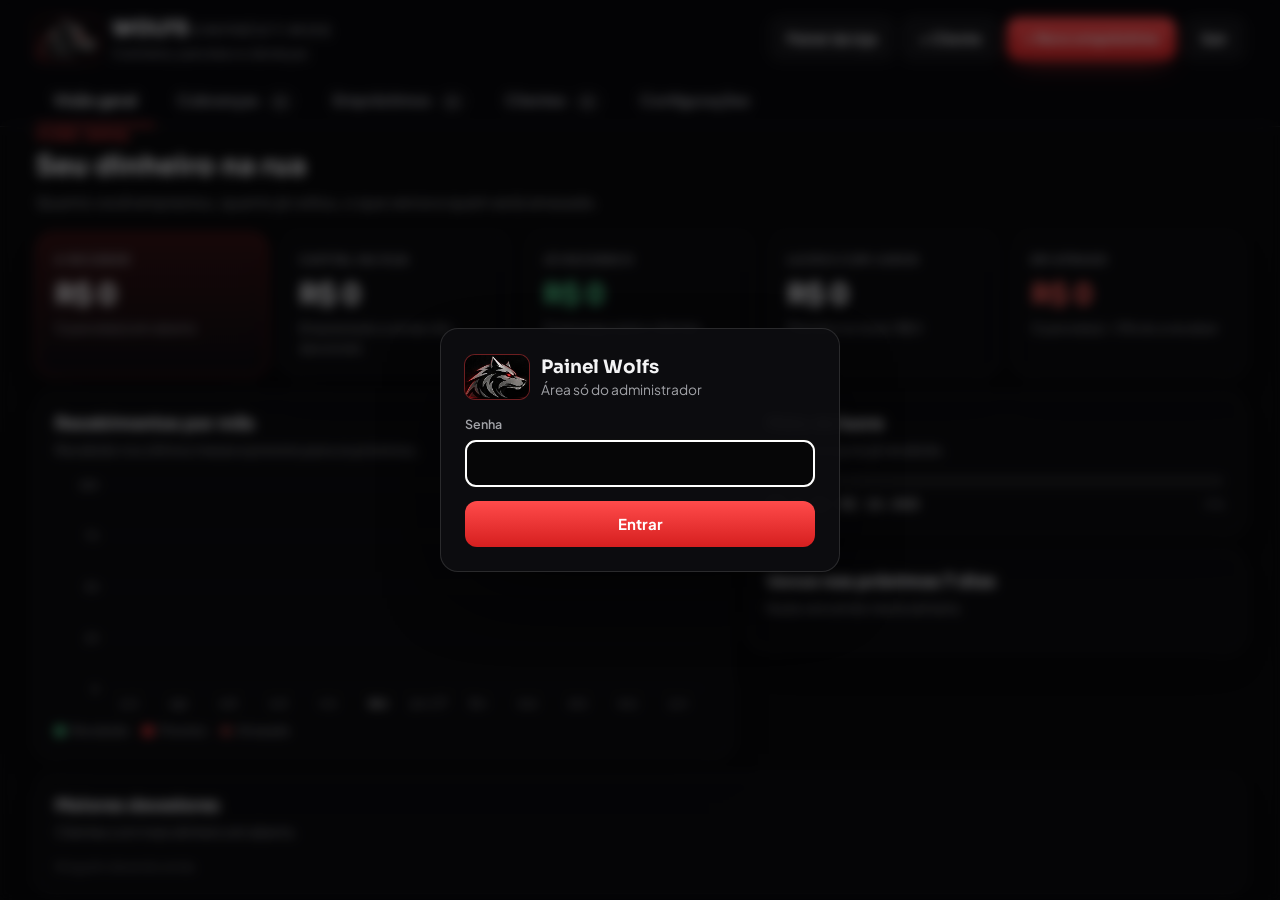
==== emprestimos/index.html @ 7bdc80f5 "Painel de empréstimos em /emprestimos Co-Authored-By: Claude Opus 5.5 <noreply@anthropic.com> Claude" ====
<!doctype html>
<html lang="pt-BR">
<head>
<meta charset="utf-8">
<meta name="viewport" content="width=device-width, initial-scale=1, viewport-fit=cover">
<meta name="robots" content="noindex, nofollow">
<meta name="theme-color" content="#07070a">
<title>Wolfs Empréstimos</title>
<link rel="icon" href="/fotos/logo.jpg">
<link rel="stylesheet" href="https://fonts.googleapis.com/css2?family=Sora:wght@400;600;700;800&family=Plus+Jakarta+Sans:wght@400;500;600;700&family=IBM+Plex+Mono:wght@400;500&display=swap">
<style>
  :root {
    --panel: rgba(10,10,12,.55); --panel2: rgba(255,255,255,.06); --line: rgba(255,255,255,.12);
    --fg: #f3f3f4; --muted: #a2a3a8; --faint: #6c6d73;
    --red: #ff3b3b; --red-soft: rgba(255,59,59,.13);
    --ok: #4fd18b; --warn: #f5b84a; --bad: #ff5f57; --info: #8fb6ff;
    --f-display: "Sora", "Segoe UI", system-ui, sans-serif;
    --f-body: "Plus Jakarta Sans", "Segoe UI", system-ui, sans-serif;
    --f-mono: "IBM Plex Mono", ui-monospace, monospace;
    color-scheme: dark;
  }
  * { box-sizing: border-box; }
  html, body { margin: 0; background: #050505; color: var(--fg); }
  body { font-family: var(--f-body); font-size: 15px; line-height: 1.5; min-height: 100vh; }
  [hidden] { display: none !important; }
  .fundo { position: fixed; inset: 0; z-index: -2; background: #050505 url("/fotos/fundo.jpg") center / cover no-repeat; }
  @media (max-aspect-ratio: 1/1) { .fundo { background-image: url("/fotos/fundo-vertical.jpg"); } }
  .fundo::after { content: ""; position: absolute; inset: 0; background: rgba(5,5,5,.45); }
  button, input, select, textarea { font: inherit; color: inherit; }
  button { cursor: pointer; }
  .num { font-family: var(--f-mono); font-variant-numeric: tabular-nums; }
  .wrap { max-width: 1240px; margin: 0 auto; padding: 0 max(16px, env(safe-area-inset-left)); }

  header { position: sticky; top: 0; z-index: 10; background: rgba(5,5,7,.78); backdrop-filter: blur(14px); -webkit-backdrop-filter: blur(14px); border-bottom: 1px solid var(--line); }
  .top { display: flex; align-items: center; justify-content: space-between; gap: 14px; padding: 14px 0; flex-wrap: wrap; }
  .brand { display: flex; gap: 12px; align-items: center; color: inherit; text-decoration: none; }
  .brand img { width: 64px; height: 44px; object-fit: cover; border-radius: 10px; box-shadow: 0 0 0 1px rgba(255,59,59,.45); }
  .brand b { font-family: var(--f-display); font-weight: 800; font-size: 1.25rem; letter-spacing: .02em; }
  .brand b span { font-weight: 500; font-size: .8rem; letter-spacing: .3em; color: var(--muted); margin-left: 6px; }
  .brand small { display: block; color: var(--muted); font-size: .8rem; }
  .acts { display: flex; gap: 8px; flex-wrap: wrap; }
  .btn { border: 1px solid var(--line); background: rgba(255,255,255,.05); border-radius: 12px; padding: 10px 16px; font-weight: 700; font-size: .88rem; color: var(--fg); text-decoration: none; white-space: nowrap; }
  .btn:hover { background: rgba(255,255,255,.1); }
  .btn.red { background: linear-gradient(180deg, #ff4b4b, #d61f1f); border-color: transparent; box-shadow: 0 10px 26px -12px rgba(255,59,59,.8); }
  .btn.ok { background: #1f9d55; border-color: #1f9d55; }
  .btn.sm { padding: 6px 11px; font-size: .78rem; border-radius: 9px; }
  .btn.ghost-bad { color: var(--bad); border-color: rgba(255,95,87,.4); }
  .tabs { display: flex; gap: 4px; overflow-x: auto; scrollbar-width: none; }
  .tab { border: 0; background: none; color: var(--muted); font-weight: 700; padding: 12px 18px; border-bottom: 2px solid transparent; white-space: nowrap; font-size: .95rem; }
  .tab[aria-selected="true"] { color: var(--fg); border-bottom-color: var(--red); }
  .tab .count { font-family: var(--f-mono); font-size: .7rem; background: rgba(255,255,255,.08); border: 1px solid var(--line); border-radius: 999px; padding: 1px 8px; margin-left: 6px; }
  .tab .count.bad { background: rgba(255,95,87,.18); color: var(--bad); border-color: rgba(255,95,87,.4); }

  main { padding: 26px 0 60px; }
  .view-head { display: flex; justify-content: space-between; align-items: end; gap: 14px; margin-bottom: 18px; flex-wrap: wrap; }
  .eyebrow { font-size: .72rem; letter-spacing: .16em; text-transform: uppercase; color: var(--red); font-weight: 800; }
  .view-head h2 { font-family: var(--f-display); font-size: 1.7rem; margin: 2px 0 4px; text-shadow: 0 2px 10px rgba(0,0,0,.7); }
  .view-head p { margin: 0; color: var(--muted); max-width: 70ch; }
  .kpis { display: grid; grid-template-columns: repeat(auto-fit, minmax(min(100%, 210px), 1fr)); gap: 12px; margin-bottom: 16px; }
  .kpi, .card { background: var(--panel); border: 1px solid var(--line); border-radius: 18px; backdrop-filter: blur(8px); -webkit-backdrop-filter: blur(8px); box-shadow: 0 18px 40px -22px rgba(0,0,0,.9); }
  .kpi { padding: 18px; }
  .kpi .l { font-size: .72rem; letter-spacing: .12em; text-transform: uppercase; color: var(--muted); font-weight: 700; }
  .kpi .v { font-family: var(--f-display); font-size: 1.75rem; font-weight: 700; margin-top: 6px; letter-spacing: -.02em; }
  .kpi .s { color: var(--muted); font-size: .82rem; margin-top: 2px; }
  .kpi.hot { border-color: rgba(255,59,59,.5); background: linear-gradient(180deg, rgba(255,59,59,.16), var(--panel)); }
  .kpi .v.bad { color: var(--bad); } .kpi .v.ok { color: var(--ok); }
  .card { padding: 18px; margin-bottom: 16px; min-width: 0; }
  .card h3 { margin: 0 0 4px; font-family: var(--f-display); font-size: 1.05rem; }
  .card .sub { color: var(--muted); font-size: .84rem; margin: 0 0 14px; }
  .grid2 { display: grid; grid-template-columns: 1.4fr 1fr; gap: 16px; }
  @media (max-width: 900px) { .grid2 { grid-template-columns: 1fr; } }

  .filters { display: flex; gap: 10px; flex-wrap: wrap; margin-bottom: 12px; }
  input[type=text], input[type=tel], input[type=number], input[type=date], input[type=search], input[type=password], select, textarea {
    background: rgba(0,0,0,.45); border: 1px solid var(--line); border-radius: 11px; padding: 10px 12px; min-width: 0; width: 100%;
  }
  .filters input[type=search] { flex: 1 1 260px; width: auto; }
  .filters select { width: auto; flex: 0 1 220px; }
  select option { background: #141416; }
  .tbox { overflow-x: auto; }
  table { width: 100%; border-collapse: collapse; font-size: .88rem; }
  th { text-align: left; font-size: .68rem; text-transform: uppercase; letter-spacing: .1em; color: var(--muted); padding: 10px; border-bottom: 1px solid var(--line); white-space: nowrap; }
  td { padding: 11px 10px; border-bottom: 1px solid rgba(255,255,255,.07); vertical-align: middle; }
  tr:last-child td { border-bottom: 0; }
  td.r, th.r { text-align: right; } td.r { font-family: var(--f-mono); white-space: nowrap; }
  tr.click { cursor: pointer; } tr.click:hover td { background: rgba(255,255,255,.04); }
  .pill { display: inline-flex; align-items: center; gap: 6px; font-size: .72rem; font-weight: 700; padding: 3px 9px; border-radius: 999px; white-space: nowrap; background: rgba(255,255,255,.06); border: 1px solid var(--line); }
  .pill::before { content: ""; width: 6px; height: 6px; border-radius: 50%; background: currentColor; }
  .p-ok { color: var(--ok); } .p-bad { color: var(--bad); } .p-warn { color: var(--warn); } .p-info { color: var(--info); } .p-mut { color: var(--muted); }
  .vazio { text-align: center; padding: 34px 10px; color: var(--muted); }
  .vazio b { display: block; color: var(--fg); font-size: 1.05rem; margin-bottom: 4px; }
  .lista { display: grid; gap: 10px; }
  .cob { display: grid; grid-template-columns: auto minmax(0, 1fr) auto; gap: 14px; align-items: center; padding: 14px; border-radius: 14px; background: rgba(255,255,255,.04); border: 1px solid var(--line); }
  .cob.atraso { border-color: rgba(255,95,87,.45); background: rgba(255,95,87,.07); }
  .cob.hoje { border-color: rgba(245,184,74,.45); background: rgba(245,184,74,.07); }
  .cob .dia { width: 58px; text-align: center; border-radius: 12px; background: rgba(0,0,0,.35); padding: 6px 0; }
  .cob .dia b { display: block; font-family: var(--f-display); font-size: 1.3rem; line-height: 1.1; }
  .cob .dia small { font-size: .68rem; color: var(--muted); text-transform: uppercase; letter-spacing: .08em; }
  .cob .info b { display: block; } .cob .info span { color: var(--muted); font-size: .84rem; }
  .cob .val { text-align: right; display: grid; gap: 6px; justify-items: end; }
  .cob .val strong { font-family: var(--f-mono); font-size: 1.05rem; }
  .cob .val .bts { display: flex; gap: 6px; flex-wrap: wrap; justify-content: end; }
  @media (max-width: 640px) { .cob { grid-template-columns: auto minmax(0, 1fr); } .cob .val { grid-column: 1 / -1; justify-items: stretch; text-align: left; } .cob .val .bts { justify-content: start; } }
  .chart svg { width: 100%; height: 240px; display: block; }
  .chart text { fill: var(--muted); font-size: 11px; font-family: var(--f-mono); }
  .legend { display: flex; gap: 14px; font-size: .78rem; color: var(--muted); margin-top: 6px; flex-wrap: wrap; }
  .legend i { display: inline-block; width: 10px; height: 10px; border-radius: 3px; margin-right: 6px; vertical-align: -1px; }
  .meta-bar { height: 12px; border-radius: 999px; background: rgba(255,255,255,.08); overflow: hidden; margin: 10px 0 6px; }
  .meta-bar i { display: block; height: 100%; background: linear-gradient(90deg, #d61f1f, #ff4b4b); border-radius: 999px; }
  .rank { display: grid; gap: 8px; }
  .rank div { display: flex; justify-content: space-between; gap: 10px; font-size: .88rem; padding: 8px 10px; border-radius: 10px; background: rgba(255,255,255,.04); }

  .modal-bg { position: fixed; inset: 0; z-index: 40; background: rgba(0,0,0,.6); display: grid; place-items: center; padding: 16px; overflow-y: auto; }
  .modal { width: min(760px, 100%); background: rgba(16,16,18,.96); border: 1px solid var(--line); border-radius: 20px; padding: 22px; display: grid; gap: 14px; backdrop-filter: blur(14px); -webkit-backdrop-filter: blur(14px); max-height: calc(100vh - 32px); overflow-y: auto; }
  .modal h3 { margin: 0; font-family: var(--f-display); font-size: 1.2rem; }
  .modal .x { justify-self: end; margin-top: -6px; }
  .mhead { display: flex; justify-content: space-between; align-items: start; gap: 10px; }
  .fields { display: grid; grid-template-columns: repeat(auto-fit, minmax(min(100%, 180px), 1fr)); gap: 10px; }
  .fields .full { grid-column: 1 / -1; }
  label.f { display: grid; gap: 5px; font-size: .76rem; color: var(--muted); font-weight: 600; }
  .sect { font-size: .68rem; text-transform: uppercase; letter-spacing: .14em; color: var(--red); font-weight: 800; margin-top: 4px; }
  .resumo { display: grid; grid-template-columns: repeat(auto-fit, minmax(140px, 1fr)); gap: 8px; }
  .resumo div { background: rgba(255,255,255,.05); border: 1px solid var(--line); border-radius: 12px; padding: 10px 12px; }
  .resumo small { display: block; color: var(--muted); font-size: .7rem; text-transform: uppercase; letter-spacing: .08em; }
  .resumo b { font-family: var(--f-mono); font-size: 1rem; }
  .row-end { display: flex; justify-content: space-between; gap: 10px; flex-wrap: wrap; align-items: center; }
  .err { color: var(--bad); font-size: .85rem; margin: 0; }
  .fine { color: var(--faint); font-size: .76rem; margin: 0; }
  .toast { position: fixed; left: 50%; transform: translateX(-50%); bottom: max(20px, env(safe-area-inset-bottom)); z-index: 60; background: #f3f3f4; color: #0b0b0d; padding: 11px 18px; border-radius: 12px; font-weight: 700; font-size: .88rem; }
  .banner { background: rgba(245,184,74,.12); border: 1px solid rgba(245,184,74,.4); color: var(--warn); padding: 10px 14px; border-radius: 12px; margin-bottom: 14px; font-size: .88rem; }
</style>
</head>
<body>
<div class="fundo" aria-hidden="true"></div>
<header>
  <div class="wrap">
    <div class="top">
      <a class="brand" href="#geral"><img src="/fotos/logo.jpg" alt=""><div><b>WOLFS<span>EMPRÉSTIMOS</span></b><small>Contratos, parcelas e cobranças</small></div></a>
      <div class="acts">
        <a class="btn" href="/admin">Painel da loja</a>
        <button class="btn" type="button" id="b-cliente">+ Cliente</button>
        <button class="btn red" type="button" id="b-contrato">+ Novo empréstimo</button>
        <button class="btn" type="button" onclick="wolfsSair()">Sair</button>
      </div>
    </div>
    <nav class="tabs" role="tablist">
      <button class="tab" role="tab" data-tab="geral">Visão geral</button>
      <button class="tab" role="tab" data-tab="cobrancas">Cobranças <span class="count" id="n-cob">0</span></button>
      <button class="tab" role="tab" data-tab="contratos">Empréstimos <span class="count" id="n-con">0</span></button>
      <button class="tab" role="tab" data-tab="clientes">Clientes <span class="count" id="n-cli">0</span></button>
      <button class="tab" role="tab" data-tab="config">Configurações</button>
    </nav>
  </div>
</header>

<main class="wrap">
  <div class="banner" id="banner" hidden></div>

  <!-- VISÃO GERAL -->
  <section class="view" id="v-geral">
    <div class="view-head"><div><div class="eyebrow">Visão geral</div><h2>Seu dinheiro na rua</h2><p>Quanto você emprestou, quanto já voltou, o que vence e quem está atrasado.</p></div></div>
    <div class="kpis">
      <div class="kpi hot"><div class="l">A receber</div><div class="v num" id="k-receber">R$ 0</div><div class="s" id="k-receber-s">0 parcelas em aberto</div></div>
      <div class="kpi"><div class="l">Capital na rua</div><div class="v num" id="k-rua">R$ 0</div><div class="s">Emprestado e ainda não devolvido</div></div>
      <div class="kpi"><div class="l">Já recebido</div><div class="v num ok" id="k-recebido">R$ 0</div><div class="s" id="k-recebido-s">Total pago pelos clientes</div></div>
      <div class="kpi"><div class="l">Lucro com juros</div><div class="v num" id="k-lucro">R$ 0</div><div class="s" id="k-lucro-s">Previsto: R$ 0</div></div>
      <div class="kpi"><div class="l">Em atraso</div><div class="v num bad" id="k-atraso">R$ 0</div><div class="s" id="k-atraso-s">0 parcela(s) · 0% do a receber</div></div>
    </div>
    <div class="grid2">
      <div class="card chart"><h3>Recebimentos por mês</h3><p class="sub">Recebido nos últimos meses e previsto para os próximos.</p><div id="g-meses"></div>
        <div class="legend"><span><i style="background:#4fd18b"></i>Recebido</span><span><i style="background:#ff3b3b"></i>Previsto</span><span><i style="background:#ff5f57;opacity:.5"></i>Atrasado</span></div></div>
      <div>
        <div class="card"><h3>Meta de lucro</h3><p class="sub" id="meta-sub">Defina em Configurações.</p><div class="meta-bar"><i id="meta-bar" style="width:0"></i></div><div class="row-end"><span class="num" id="meta-v">R$ 0</span><span class="fine" id="meta-p">0%</span></div></div>
        <div class="card"><h3>Vence nos próximos 7 dias</h3><p class="sub" id="prox-sub">Nada vencendo.</p><div class="rank" id="prox"></div></div>
      </div>
    </div>
    <div class="card"><h3>Maiores devedores</h3><p class="sub">Clientes com mais dinheiro em aberto.</p><div class="rank" id="top-dev"></div></div>
  </section>

  <!-- COBRANÇAS -->
  <section class="view" id="v-cobrancas" hidden>
    <div class="view-head"><div><div class="eyebrow">Cobranças</div><h2>Agenda de pagamentos</h2><p>Atrasadas primeiro, depois as que vencem hoje e as próximas. Toque em "Cobrar" para mandar a mensagem pronta no WhatsApp.</p></div></div>
    <div class="filters">
      <input type="search" id="c-busca" placeholder="Buscar cliente">
      <select id="c-filtro"><option value="abertas">Todas em aberto</option><option value="atraso">Só atrasadas</option><option value="hoje">Vencem hoje</option><option value="7">Próximos 7 dias</option><option value="30">Próximos 30 dias</option><option value="pagas">Pagas</option></select>
    </div>
    <div class="lista" id="l-cob"></div>
  </section>

  <!-- CONTRATOS -->
  <section class="view" id="v-contratos" hidden>
    <div class="view-head"><div><div class="eyebrow">Empréstimos</div><h2>Todos os contratos</h2><p>Clique num empréstimo para ver as parcelas, registrar pagamento, mudar datas ou valores.</p></div><button class="btn red" type="button" data-novo="contrato">+ Novo empréstimo</button></div>
    <div class="filters">
      <input type="search" id="e-busca" placeholder="Buscar cliente ou observação">
      <select id="e-filtro"><option value="ativo">Ativos</option><option value="atraso">Com atraso</option><option value="quitado">Quitados</option><option value="cancelado">Cancelados</option><option value="">Todos</option></select>
    </div>
    <div class="card tbox"><table><thead><tr><th>Cliente</th><th>Data</th><th class="r">Emprestado</th><th class="r">Parcelas</th><th class="r">Total a pagar</th><th class="r">Pago</th><th class="r">Falta</th><th>Próx. venc.</th><th>Status</th></tr></thead><tbody id="t-con"></tbody></table><div class="vazio" id="con-vazio" hidden><b>Nenhum empréstimo aqui</b>Clique em "+ Novo empréstimo" para registrar o primeiro.</div></div>
  </section>

  <!-- CLIENTES -->
  <section class="view" id="v-clientes" hidden>
    <div class="view-head"><div><div class="eyebrow">Clientes</div><h2>Quem pegou dinheiro</h2><p>Dados, contato de emergência e histórico de cada cliente.</p></div><button class="btn red" type="button" data-novo="cliente">+ Cliente</button></div>
    <div class="filters"><input type="search" id="cl-busca" placeholder="Buscar nome, CPF ou telefone"></div>
    <div class="card tbox"><table><thead><tr><th>Nome</th><th>Telefone</th><th>CPF</th><th class="r">Empréstimos</th><th class="r">Em aberto</th><th class="r">Atrasado</th><th>Situação</th></tr></thead><tbody id="t-cli"></tbody></table><div class="vazio" id="cli-vazio" hidden><b>Nenhum cliente ainda</b>Cadastre o primeiro em "+ Cliente".</div></div>
  </section>

  <!-- CONFIG -->
  <section class="view" id="v-config" hidden>
    <div class="view-head"><div><div class="eyebrow">Configurações</div><h2>Regras e mensagens</h2><p>Valores padrão para novos empréstimos e a mensagem de cobrança.</p></div></div>
    <div class="card">
      <div class="fields">
        <label class="f">Juros padrão (% ao mês, máx. 1)<input type="number" id="cf-juros" min="0" max="1" step="0.05"></label>
        <label class="f">Multa por atraso (%, máx. 2)<input type="number" id="cf-multa" min="0" max="2" step="0.5"></label>
        <label class="f">Juros de atraso (% ao mês, máx. 1)<input type="number" id="cf-mora" min="0" max="1" step="0.1"></label>
        <label class="f">Meta de lucro com juros (R$)<input type="number" id="cf-meta" min="0" step="100"></label>
        <label class="f">Prazo da meta<input type="date" id="cf-meta-fim"></label>
        <label class="f">Avisar quantos dias antes<input type="number" id="cf-antes" min="0" max="15" step="1"></label>
        <label class="f full">Mensagem de cobrança (use {nome}, {valor}, {vencimento}, {parcela})<textarea id="cf-msg" rows="3"></textarea></label>
        <label class="f full">Mensagem de lembrete antes do vencimento<textarea id="cf-msg-antes" rows="3"></textarea></label>
      </div>
      <p class="fine" style="margin-top:10px">Os limites seguem a lei para empréstimos entre pessoas: juros até 1% ao mês (Lei da Usura), multa até 2% e juros de atraso até 1% ao mês. Se você abrir uma Empresa Simples de Crédito (ESC), esses limites podem ser liberados.</p>
      <div class="row-end" style="margin-top:12px"><span></span><button class="btn red" type="button" id="cf-salvar">Salvar configurações</button></div>
    </div>
  </section>
</main>

<!-- Modal cliente -->
<div class="modal-bg" id="m-cli" hidden><form class="modal" id="f-cli" novalidate>
  <div class="mhead"><h3 id="m-cli-t">Novo cliente</h3><button class="btn sm" type="button" data-fechar>Fechar</button></div>
  <div class="fields">
    <label class="f full">Nome completo<input type="text" id="cl-nome" autocomplete="off"></label>
    <label class="f">Telefone (WhatsApp)<input type="tel" id="cl-tel" placeholder="67 99999-9999"></label>
    <label class="f">CPF<input type="text" id="cl-cpf" inputmode="numeric" placeholder="000.000.000-00"></label>
    <label class="f full">Endereço<input type="text" id="cl-end" placeholder="Rua, número, bairro, cidade"></label>
    <div class="sect full">Contato de emergência</div>
    <label class="f">Nome<input type="text" id="cl-en"></label>
    <label class="f">Parentesco<input type="text" id="cl-ep" placeholder="Mãe, irmão…"></label>
    <label class="f">Telefone<input type="tel" id="cl-et"></label>
    <label class="f full">Observações<textarea id="cl-obs" rows="2" placeholder="Indicação, onde trabalha, garantia…"></textarea></label>
  </div>
  <div id="cl-hist"></div>
  <p class="err" id="cl-err" hidden></p>
  <div class="row-end"><span id="cl-del-box"></span><button class="btn red" type="submit">Salvar cliente</button></div>
</form></div>

<!-- Modal contrato -->
<div class="modal-bg" id="m-con" hidden><form class="modal" id="f-con" novalidate>
  <div class="mhead"><h3 id="m-con-t">Novo empréstimo</h3><button class="btn sm" type="button" data-fechar>Fechar</button></div>
  <div class="fields">
    <label class="f full">Cliente<select id="co-cli"></select></label>
    <label class="f">Valor emprestado (R$)<input type="number" id="co-valor" min="1" step="0.01"></label>
    <label class="f">Data do empréstimo<input type="date" id="co-data"></label>
    <label class="f">Juros (% ao mês, máx. 1)<input type="number" id="co-juros" min="0" max="1" step="0.05"></label>
    <label class="f">Número de parcelas<input type="number" id="co-n" min="1" max="60" step="1"></label>
    <label class="f">Frequência<select id="co-per"><option value="mensal">Mensal</option><option value="quinzenal">Quinzenal</option><option value="semanal">Semanal</option></select></label>
    <label class="f">1º vencimento<input type="date" id="co-venc"></label>
    <label class="f full">Garantia / observações<input type="text" id="co-obs" placeholder="Ex.: nota promissória assinada, aparelho como garantia…"></label>
  </div>
  <div class="resumo" id="co-resumo"></div>
  <div id="co-parc"></div>
  <p class="fine">As parcelas são calculadas com juros de até 1% ao mês. Depois de salvar, você pode mudar a data de cada parcela e registrar pagamentos parciais ou adiantados.</p>
  <p class="err" id="co-err" hidden></p>
  <div class="row-end"><span id="co-del-box"></span><div class="acts"><button class="btn" type="button" id="co-regerar" hidden>Recalcular parcelas</button><button class="btn red" type="submit">Salvar empréstimo</button></div></div>
</form></div>

<!-- Modal pagamento -->
<div class="modal-bg" id="m-pag" hidden><form class="modal" id="f-pag" novalidate style="width:min(460px,100%)">
  <div class="mhead"><h3>Registrar pagamento</h3><button class="btn sm" type="button" data-fechar>Fechar</button></div>
  <p id="pg-info" style="margin:0;color:var(--muted)"></p>
  <div class="resumo" id="pg-resumo"></div>
  <div class="fields">
    <label class="f">Valor recebido (R$)<input type="number" id="pg-valor" min="0.01" step="0.01"></label>
    <label class="f">Data do pagamento<input type="date" id="pg-data"></label>
  </div>
  <p class="err" id="pg-err" hidden></p>
  <div class="row-end"><button class="btn ghost-bad" type="button" id="pg-desfazer" hidden>Desfazer pagamentos desta parcela</button><button class="btn ok" type="submit">Confirmar recebimento</button></div>
</form></div>

<script src="/wolfs-conexao.js"></script>
<script>
(() => {
  const $ = (id) => document.getElementById(id);
  const el = (t, c, txt) => { const e = document.createElement(t); if (c) e.className = c; if (txt != null) e.textContent = txt; return e; };
  const brl = (v) => (Number(v) || 0).toLocaleString('pt-BR', { style: 'currency', currency: 'BRL' });
  const brl0 = (v) => (Number(v) || 0).toLocaleString('pt-BR', { style: 'currency', currency: 'BRL', maximumFractionDigits: 0 });
  const r2 = (v) => Math.round((Number(v) || 0) * 100) / 100;
  const dig = (s) => String(s || '').replace(/\D/g, '');
  const hoje = () => { const d = new Date(); d.setMinutes(d.getMinutes() - d.getTimezoneOffset()); return d.toISOString().slice(0, 10); };
  const dBR = (iso) => iso ? iso.split('-').reverse().join('/') : '—';
  const dias = (a, b) => Math.round((new Date(b + 'T12:00:00') - new Date(a + 'T12:00:00')) / 864e5);
  const addDias = (iso, n) => { const d = new Date(iso + 'T12:00:00'); d.setDate(d.getDate() + n); return d.toISOString().slice(0, 10); };
  const addMeses = (iso, k) => { const [y, m, d] = iso.split('-').map(Number); const a = new Date(Date.UTC(y, m - 1 + k, 1)); const ult = new Date(Date.UTC(a.getUTCFullYear(), a.getUTCMonth() + 1, 0)).getUTCDate(); a.setUTCDate(Math.min(d, ult)); return a.toISOString().slice(0, 10); };
  const MES = ['jan', 'fev', 'mar', 'abr', 'mai', 'jun', 'jul', 'ago', 'set', 'out', 'nov', 'dez'];
  const toast = (m) => { const t = el('div', 'toast', m); document.body.append(t); setTimeout(() => t.remove(), 2600); };
  const banner = (m) => { $('banner').textContent = m; $('banner').hidden = !m; };

  const LIM = { juros: 1, multa: 2, mora: 1 };
  let cfg = { juros: 1, multa: 2, mora: 1, meta: 10000, meta_fim: '', antes: 2,
    msg: 'Olá, {nome}! Passando para lembrar da parcela {parcela} do seu empréstimo, no valor de {valor}, com vencimento em {vencimento}. Qualquer dúvida estou à disposição.',
    msg_antes: 'Olá, {nome}! Tudo bem? Só lembrando que a parcela {parcela}, de {valor}, vence em {vencimento}.' };
  let clientes = [], contratos = [], cols = null, aba = 'geral';

  /* ---------- Contas ---------- */
  const PER = { mensal: { passo: (iso, k) => addMeses(iso, k), fator: 1 }, quinzenal: { passo: (iso, k) => addDias(iso, 15 * k), fator: 0.5 }, semanal: { passo: (iso, k) => addDias(iso, 7 * k), fator: 7 / 30 } };
  function gerarParcelas(valor, jurosMes, n, primeiro, per) {
    const jm = Math.min(Math.max(Number(jurosMes) || 0, 0), LIM.juros) / 100;
    const P = PER[per] || PER.mensal;
    const i = jm > 0 ? Math.pow(1 + jm, P.fator) - 1 : 0;
    const pmt = i > 0 ? valor * i / (1 - Math.pow(1 + i, -n)) : valor / n;
    const base = Math.floor(pmt * 100) / 100; const total = r2(pmt * n);
    return Array.from({ length: n }, (_, k) => ({ n: k + 1, venc: P.passo(primeiro, k), valor: k === n - 1 ? r2(total - base * (n - 1)) : base, pago: 0, pagamentos: [] }));
  }
  const pagoParc = (p) => r2(p.pago || 0);
  const faltaParc = (p) => Math.max(0, r2((Number(p.valor) || 0) - pagoParc(p)));
  function encargos(p) { // multa e juros de atraso em parcela vencida e não paga
    const falta = faltaParc(p); const h = hoje();
    if (falta <= 0 || p.venc >= h) return { multa: 0, mora: 0, dias: 0 };
    const d = dias(p.venc, h);
    return { multa: r2(falta * Math.min(cfg.multa, LIM.multa) / 100), mora: r2(falta * Math.min(cfg.mora, LIM.mora) / 100 / 30 * d), dias: d };
  }
  const totalContrato = (c) => r2((c.parcelas || []).reduce((a, p) => a + (Number(p.valor) || 0), 0));
  const pagoContrato = (c) => r2((c.parcelas || []).reduce((a, p) => a + pagoParc(p), 0));
  const recebidoContrato = (c) => r2((c.parcelas || []).reduce((a, p) => a + (p.pagamentos || []).reduce((s, x) => s + (Number(x.valor) || 0), 0), 0));
  const faltaContrato = (c) => r2((c.parcelas || []).reduce((a, p) => a + faltaParc(p), 0));
  const atrasoContrato = (c) => (c.parcelas || []).filter((p) => faltaParc(p) > 0 && p.venc < hoje());
  const proxVenc = (c) => (c.parcelas || []).find((p) => faltaParc(p) > 0);
  const statusContrato = (c) => c.status === 'cancelado' ? 'cancelado' : faltaContrato(c) <= 0 ? 'quitado' : atrasoContrato(c).length ? 'atraso' : 'ativo';
  const ativos = () => contratos.filter((c) => c.status !== 'cancelado');
  const cliPor = (id) => clientes.find((c) => c.id === id);
  const nomeCli = (id) => cliPor(id)?.nome || 'Cliente removido';

  /* ---------- Abas ---------- */
  const ABAS = ['geral', 'cobrancas', 'contratos', 'clientes', 'config'];
  function irPara(t) {
    aba = t;
    document.querySelectorAll('.tab').forEach((b) => b.setAttribute('aria-selected', String(b.dataset.tab === t)));
    document.querySelectorAll('.view').forEach((v) => { v.hidden = v.id !== 'v-' + t; });
    if (location.hash.slice(1) !== t) history.replaceState(null, '', '#' + t);
    render();
  }
  document.querySelectorAll('.tab').forEach((b) => b.addEventListener('click', () => irPara(b.dataset.tab)));

  /* ---------- Render ---------- */
  function render() {
    const h = hoje();
    const abertas = [];
    ativos().forEach((c) => (c.parcelas || []).forEach((p, idx) => { if (faltaParc(p) > 0) abertas.push({ c, p, idx }); }));
    const atrasadas = abertas.filter((x) => x.p.venc < h);
    $('n-cob').textContent = atrasadas.length || abertas.filter((x) => x.p.venc === h).length;
    $('n-cob').classList.toggle('bad', atrasadas.length > 0);
    $('n-con').textContent = ativos().filter((c) => statusContrato(c) !== 'quitado').length;
    $('n-cli').textContent = clientes.length;
    if (aba === 'geral') renderGeral(abertas, atrasadas);
    if (aba === 'cobrancas') renderCob();
    if (aba === 'contratos') renderCon();
    if (aba === 'clientes') renderCli();
    if (aba === 'config') renderCfg();
  }

  function renderGeral(abertas, atrasadas) {
    const at = ativos();
    const receber = r2(abertas.reduce((a, x) => a + faltaParc(x.p), 0));
    const recebido = r2(at.reduce((a, c) => a + recebidoContrato(c), 0));
    const rua = r2(at.reduce((a, c) => a + Math.max(0, (Number(c.valor) || 0) - pagoContrato(c)), 0));
    const lucroReal = r2(at.reduce((a, c) => a + Math.max(0, recebidoContrato(c) - (Number(c.valor) || 0)), 0));
    const lucroPrev = r2(at.reduce((a, c) => a + Math.max(0, totalContrato(c) - (Number(c.valor) || 0)), 0));
    const atraso = r2(atrasadas.reduce((a, x) => a + faltaParc(x.p), 0));
    $('k-receber').textContent = brl0(receber); $('k-receber-s').textContent = `${abertas.length} parcela(s) em aberto`;
    $('k-rua').textContent = brl0(rua);
    $('k-recebido').textContent = brl0(recebido);
    $('k-lucro').textContent = brl0(lucroReal); $('k-lucro-s').textContent = `Previsto no total: ${brl0(lucroPrev)}`;
    $('k-atraso').textContent = brl0(atraso); $('k-atraso-s').textContent = `${atrasadas.length} parcela(s) · ${receber ? Math.round(atraso / receber * 100) : 0}% do a receber`;
    // meta
    const meta = Number(cfg.meta) || 0; const pct = meta ? Math.min(100, lucroReal / meta * 100) : 0;
    $('meta-bar').style.width = pct + '%'; $('meta-v').textContent = `${brl0(lucroReal)} de ${brl0(meta)}`; $('meta-p').textContent = Math.round(pct) + '%';
    $('meta-sub').textContent = meta ? `Lucro com juros já recebido${cfg.meta_fim ? ', até ' + dBR(cfg.meta_fim) : ''}.` : 'Defina em Configurações.';
    // próximos 7 dias
    const h = hoje(), lim = addDias(h, 7);
    const prox = abertas.filter((x) => x.p.venc >= h && x.p.venc <= lim).sort((a, b) => a.p.venc.localeCompare(b.p.venc));
    $('prox-sub').textContent = prox.length ? `${prox.length} parcela(s), ${brl(prox.reduce((a, x) => a + faltaParc(x.p), 0))}` : 'Nada vencendo nesta semana.';
    $('prox').replaceChildren(...prox.slice(0, 8).map((x) => { const d = el('div'); d.append(el('span', null, `${dBR(x.p.venc).slice(0, 5)} · ${nomeCli(x.c.cliente_id)}`), el('b', 'num', brl(faltaParc(x.p)))); return d; }));
    // devedores
    const porCli = {}; abertas.forEach((x) => { porCli[x.c.cliente_id] = (porCli[x.c.cliente_id] || 0) + faltaParc(x.p); });
    const top = Object.entries(porCli).sort((a, b) => b[1] - a[1]).slice(0, 6);
    $('top-dev').replaceChildren(...(top.length ? top.map(([id, v]) => { const d = el('div'); d.append(el('span', null, nomeCli(id)), el('b', 'num', brl(v))); return d; }) : [el('p', 'fine', 'Ninguém devendo ainda.')]));
    grafico();
  }

  function grafico() {
    const h = hoje(); const [y, m] = h.split('-').map(Number);
    const meses = []; for (let k = -5; k <= 6; k++) { const d = new Date(Date.UTC(y, m - 1 + k, 1)); meses.push(d.toISOString().slice(0, 7)); }
    const rec = {}, prev = {}, atr = {};
    ativos().forEach((c) => (c.parcelas || []).forEach((p) => {
      (p.pagamentos || []).forEach((pg) => { const k = (pg.data || '').slice(0, 7); rec[k] = (rec[k] || 0) + (Number(pg.valor) || 0); });
      const f = faltaParc(p); if (f > 0) { const k = p.venc.slice(0, 7); if (p.venc < h) atr[k] = (atr[k] || 0) + f; else prev[k] = (prev[k] || 0) + f; }
    }));
    const W = 720, H = 240, pl = 54, pb = 26, pt = 10; const bw = (W - pl - 10) / meses.length;
    const maxV = Math.max(100, ...meses.map((k) => Math.max((rec[k] || 0) + (atr[k] || 0), prev[k] || 0)));
    const sy = (v) => pt + (H - pt - pb) * (1 - v / maxV);
    let svg = `<svg viewBox="0 0 ${W} ${H}" preserveAspectRatio="none" role="img" aria-label="Recebimentos por mês">`;
    for (let t = 0; t <= 4; t++) { const v = maxV * t / 4; const yy = sy(v); svg += `<line x1="${pl}" x2="${W - 10}" y1="${yy}" y2="${yy}" stroke="rgba(255,255,255,.08)"/><text x="${pl - 6}" y="${yy + 4}" text-anchor="end">${v >= 1000 ? Math.round(v / 1000) + 'k' : Math.round(v)}</text>`; }
    meses.forEach((k, i) => {
      const x = pl + i * bw + bw * 0.18, w = bw * 0.64; let base = H - pb;
      const r = rec[k] || 0, a = atr[k] || 0, p = prev[k] || 0;
      if (r) { const yy = sy(r); svg += `<rect x="${x}" y="${yy}" width="${w}" height="${base - yy}" rx="4" fill="#4fd18b"><title>${k}: recebido ${brl(r)}</title></rect>`; base = yy; }
      if (a) { const yy = sy(r + a); svg += `<rect x="${x}" y="${yy}" width="${w}" height="${base - yy}" rx="4" fill="#ff5f57" opacity=".5"><title>${k}: atrasado ${brl(a)}</title></rect>`; }
      if (p) { const yy = sy(p); svg += `<rect x="${x + w * 0.15}" y="${yy}" width="${w * 0.7}" height="${H - pb - yy}" rx="4" fill="#ff3b3b" opacity=".85"><title>${k}: previsto ${brl(p)}</title></rect>`; }
      const [yy4, mm] = k.split('-'); svg += `<text x="${x + w / 2}" y="${H - 8}" text-anchor="middle" ${k === h.slice(0, 7) ? 'style="fill:#fff;font-weight:700"' : ''}>${MES[Number(mm) - 1]}${mm === '01' ? '/' + yy4.slice(2) : ''}</text>`;
    });
    $('g-meses').innerHTML = svg + '</svg>';
  }

  function msgWa(c, p, antes) {
    const cli = cliPor(c.cliente_id) || {}; const e = encargos(p);
    const v = faltaParc(p) + e.multa + e.mora;
    const t = (antes ? cfg.msg_antes : cfg.msg).replace(/\{nome\}/g, (cli.nome || '').split(' ')[0]).replace(/\{valor\}/g, brl(v)).replace(/\{vencimento\}/g, dBR(p.venc)).replace(/\{parcela\}/g, `${p.n}/${c.parcelas.length}`);
    let tel = dig(cli.telefone); if (tel.length <= 11) tel = '55' + tel;
    return `https://wa.me/${tel}?text=${encodeURIComponent(t)}`;
  }

  function renderCob() {
    const q = $('c-busca').value.trim().toLowerCase(), f = $('c-filtro').value, h = hoje();
    const itens = [];
    ativos().forEach((c) => (c.parcelas || []).forEach((p, idx) => {
      const falta = faltaParc(p); const nome = nomeCli(c.cliente_id);
      if (q && !nome.toLowerCase().includes(q)) return;
      if (f === 'pagas') { if (falta <= 0) itens.push({ c, p, idx }); return; }
      if (falta <= 0) return;
      if (f === 'atraso' && !(p.venc < h)) return;
      if (f === 'hoje' && p.venc !== h) return;
      if ((f === '7' || f === '30') && !(p.venc >= h && p.venc <= addDias(h, Number(f)))) return;
      itens.push({ c, p, idx });
    }));
    itens.sort((a, b) => f === 'pagas' ? b.p.venc.localeCompare(a.p.venc) : a.p.venc.localeCompare(b.p.venc));
    if (!itens.length) { $('l-cob').replaceChildren(el('div', 'card vazio', f === 'pagas' ? 'Nenhuma parcela paga ainda.' : 'Nenhuma cobrança neste filtro. 👏')); return; }
    $('l-cob').replaceChildren(...itens.slice(0, 300).map(({ c, p, idx }) => {
      const falta = faltaParc(p), e = encargos(p), atras = falta > 0 && p.venc < h, eHoje = p.venc === h;
      const box = el('div', 'cob' + (atras ? ' atraso' : eHoje ? ' hoje' : ''));
      const dia = el('div', 'dia'); const [, mm, dd] = p.venc.split('-'); dia.append(el('b', null, dd), el('small', null, MES[Number(mm) - 1]));
      const info = el('div', 'info'); info.append(el('b', null, nomeCli(c.cliente_id)));
      let st = falta <= 0 ? `Paga em ${dBR((p.pagamentos || []).slice(-1)[0]?.data)}` : atras ? `Atrasada há ${e.dias} dia(s) · multa ${brl(e.multa)} + juros ${brl(e.mora)}` : eHoje ? 'Vence hoje' : `Vence em ${dias(h, p.venc)} dia(s)`;
      info.append(el('span', null, `Parcela ${p.n}/${c.parcelas.length} · ${st}${pagoParc(p) > 0 && falta > 0 ? ` · já pagou ${brl(pagoParc(p))}` : ''}`));
      const val = el('div', 'val'); val.append(el('strong', null, brl(falta > 0 ? falta + e.multa + e.mora : p.valor)));
      const bts = el('div', 'bts');
      if (falta > 0) {
        const wa = el('a', 'btn sm', atras || eHoje ? 'Cobrar' : 'Lembrar'); wa.href = msgWa(c, p, !(atras || eHoje)); wa.target = '_blank'; wa.rel = 'noopener';
        const pg = el('button', 'btn sm ok', 'Recebi'); pg.type = 'button'; pg.onclick = () => abrirPag(c, idx);
        bts.append(wa, pg);
      } else { const pg = el('button', 'btn sm', 'Ver'); pg.type = 'button'; pg.onclick = () => abrirPag(c, idx); bts.append(pg); }
      const ver = el('button', 'btn sm', 'Contrato'); ver.type = 'button'; ver.onclick = () => abrirCon(c); bts.append(ver);
      val.append(bts); box.append(dia, info, val); return box;
    }));
  }

  const PILL = { ativo: ['Em dia', 'p-ok'], atraso: ['Atrasado', 'p-bad'], quitado: ['Quitado', 'p-info'], cancelado: ['Cancelado', 'p-mut'] };
  function renderCon() {
    const q = $('e-busca').value.trim().toLowerCase(), f = $('e-filtro').value;
    const lista = contratos.filter((c) => { const s = statusContrato(c); if (f === 'ativo' && !(s === 'ativo' || s === 'atraso')) return false; if (f && f !== 'ativo' && s !== f) return false; return !q || (nomeCli(c.cliente_id) + ' ' + (c.obs || '')).toLowerCase().includes(q); })
      .sort((a, b) => (b.data || '').localeCompare(a.data || ''));
    $('con-vazio').hidden = lista.length > 0;
    $('t-con').replaceChildren(...lista.map((c) => {
      const tr = el('tr', 'click'); tr.onclick = () => abrirCon(c);
      const s = statusContrato(c), pv = proxVenc(c);
      const st = el('td'); st.append(el('span', 'pill ' + PILL[s][1], PILL[s][0]));
      tr.append(el('td', null, nomeCli(c.cliente_id)), el('td', 'num', dBR(c.data)), el('td', 'r', brl(c.valor)), el('td', 'r', `${(c.parcelas || []).filter((p) => faltaParc(p) <= 0).length}/${(c.parcelas || []).length}`), el('td', 'r', brl(totalContrato(c))), el('td', 'r', brl(pagoContrato(c))), el('td', 'r', brl(faltaContrato(c))), el('td', 'num', pv ? dBR(pv.venc) : '—'), st);
      return tr;
    }));
  }

  function renderCli() {
    const q = $('cl-busca').value.trim().toLowerCase();
    const lista = clientes.filter((c) => !q || [c.nome, c.cpf, c.telefone].join(' ').toLowerCase().includes(q)).sort((a, b) => (a.nome || '').localeCompare(b.nome || ''));
    $('cli-vazio').hidden = lista.length > 0;
    $('t-cli').replaceChildren(...lista.map((cl) => {
      const cs = ativos().filter((c) => c.cliente_id === cl.id);
      const aberto = r2(cs.reduce((a, c) => a + faltaContrato(c), 0));
      const atr = r2(cs.reduce((a, c) => a + atrasoContrato(c).reduce((s, p) => s + faltaParc(p), 0), 0));
      const tr = el('tr', 'click'); tr.onclick = () => abrirCli(cl);
      const st = el('td'); st.append(atr > 0 ? el('span', 'pill p-bad', 'Em atraso') : aberto > 0 ? el('span', 'pill p-ok', 'Em dia') : el('span', 'pill p-mut', 'Sem dívida'));
      tr.append(el('td', null, cl.nome || '—'), el('td', 'num', cl.telefone || '—'), el('td', 'num', cl.cpf || '—'), el('td', 'r', String(cs.length)), el('td', 'r', brl(aberto)), el('td', 'r', brl(atr)), st);
      return tr;
    }));
  }

  function renderCfg() {
    $('cf-juros').value = cfg.juros; $('cf-multa').value = cfg.multa; $('cf-mora').value = cfg.mora; $('cf-meta').value = cfg.meta || ''; $('cf-meta-fim').value = cfg.meta_fim || ''; $('cf-antes').value = cfg.antes; $('cf-msg').value = cfg.msg; $('cf-msg-antes').value = cfg.msg_antes;
  }
  $('cf-salvar').addEventListener('click', async () => {
    const lim = (v, a, b) => Math.min(b, Math.max(a, Number(v) || 0));
    cfg = { ...cfg, juros: lim($('cf-juros').value, 0, LIM.juros), multa: lim($('cf-multa').value, 0, LIM.multa), mora: lim($('cf-mora').value, 0, LIM.mora), meta: lim($('cf-meta').value, 0, 1e9), meta_fim: $('cf-meta-fim').value, antes: Math.round(lim($('cf-antes').value, 0, 15)), msg: $('cf-msg').value.trim() || cfg.msg, msg_antes: $('cf-msg-antes').value.trim() || cfg.msg_antes };
    try { await cols.cfg.doc('geral').set(cfg); toast('Configurações salvas'); renderCfg(); } catch (e) { toast(e.message || 'Não foi possível salvar'); }
  });
  ['c-busca', 'c-filtro', 'e-busca', 'e-filtro', 'cl-busca'].forEach((id) => $(id).addEventListener(id.includes('busca') ? 'input' : 'change', render));

  /* ---------- Modais ---------- */
  const abrir = (id) => { $(id).hidden = false; document.body.style.overflow = 'hidden'; };
  const fechar = (id) => { $(id).hidden = true; document.body.style.overflow = ''; };
  document.querySelectorAll('.modal-bg').forEach((m) => { m.addEventListener('click', (e) => { if (e.target === m) fechar(m.id); }); m.querySelector('[data-fechar]').addEventListener('click', () => fechar(m.id)); });
  document.addEventListener('keydown', (e) => { if (e.key === 'Escape') document.querySelectorAll('.modal-bg:not([hidden])').forEach((m) => fechar(m.id)); });
  const confirmar = (btn, txt, fn) => { btn.onclick = async () => { if (btn.dataset.ok !== '1') { btn.dataset.ok = '1'; btn.textContent = 'Clique de novo para confirmar'; setTimeout(() => { btn.dataset.ok = ''; btn.textContent = txt; }, 4000); return; } await fn(); }; };

  // Cliente
  let cliEd = null;
  function abrirCli(cl) {
    cliEd = cl || null; $('m-cli-t').textContent = cl ? cl.nome : 'Novo cliente'; $('cl-err').hidden = true;
    $('cl-nome').value = cl?.nome || ''; $('cl-tel').value = cl?.telefone || ''; $('cl-cpf').value = cl?.cpf || ''; $('cl-end').value = cl?.endereco || '';
    $('cl-en').value = cl?.emerg_nome || ''; $('cl-ep').value = cl?.emerg_parentesco || ''; $('cl-et').value = cl?.emerg_tel || ''; $('cl-obs').value = cl?.obs || '';
    const hist = $('cl-hist'); hist.replaceChildren();
    if (cl) {
      const cs = contratos.filter((c) => c.cliente_id === cl.id);
      if (cs.length) { hist.append(el('div', 'sect', 'Empréstimos deste cliente')); const r = el('div', 'rank'); cs.forEach((c) => { const d = el('div'); d.style.cursor = 'pointer'; d.onclick = () => { fechar('m-cli'); abrirCon(c); }; d.append(el('span', null, `${dBR(c.data)} · ${brl(c.valor)} · ${PILL[statusContrato(c)][0]}`), el('b', 'num', `falta ${brl(faltaContrato(c))}`)); r.append(d); }); hist.append(r); }
      const nv = el('button', 'btn sm', '+ Novo empréstimo para este cliente'); nv.type = 'button'; nv.style.marginTop = '8px'; nv.onclick = () => { fechar('m-cli'); abrirCon(null, cl.id); }; hist.append(nv);
    }
    const db = $('cl-del-box'); db.replaceChildren();
    if (cl) { const b = el('button', 'btn ghost-bad', 'Excluir cliente'); b.type = 'button'; confirmar(b, 'Excluir cliente', async () => { if (contratos.some((c) => c.cliente_id === cl.id && c.status !== 'cancelado' && faltaContrato(c) > 0)) { $('cl-err').textContent = 'Esse cliente tem empréstimo em aberto. Quite ou cancele antes de excluir.'; $('cl-err').hidden = false; return; } await cols.cli.doc(cl.id).delete(); fechar('m-cli'); toast('Cliente excluído'); }); db.append(b); }
    abrir('m-cli'); setTimeout(() => $('cl-nome').focus(), 50);
  }
  $('f-cli').addEventListener('submit', async (e) => {
    e.preventDefault(); const nome = $('cl-nome').value.trim();
    if (nome.split(/\s+/).length < 2) { $('cl-err').textContent = 'Coloque o nome completo.'; $('cl-err').hidden = false; return; }
    if (dig($('cl-tel').value).length < 10) { $('cl-err').textContent = 'Coloque o telefone com DDD.'; $('cl-err').hidden = false; return; }
    const d = { nome, telefone: $('cl-tel').value.trim(), cpf: $('cl-cpf').value.trim(), endereco: $('cl-end').value.trim(), emerg_nome: $('cl-en').value.trim(), emerg_parentesco: $('cl-ep').value.trim(), emerg_tel: $('cl-et').value.trim(), obs: $('cl-obs').value.trim(), atualizado: new Date().toISOString() };
    try { if (cliEd) await cols.cli.doc(cliEd.id).set({ ...cliEd, ...d, id: undefined }); else { const r = await cols.cli.add({ ...d, criado: d.atualizado }); cliNovo = r.id; } fechar('m-cli'); toast('Cliente salvo'); if (voltarCon) { voltarCon = false; abrirCon(null, cliNovo); } }
    catch (x) { $('cl-err').textContent = x.message || 'Não foi possível salvar.'; $('cl-err').hidden = false; }
  });
  let cliNovo = null, voltarCon = false;

  // Contrato
  let conEd = null, parcRasc = [];
  function abrirCon(c, cliId) {
    if (!c && !clientes.length) { voltarCon = true; abrirCli(null); toast('Cadastre o cliente primeiro'); return; }
    conEd = c || null; $('co-err').hidden = true; $('m-con-t').textContent = c ? `Empréstimo de ${nomeCli(c.cliente_id)}` : 'Novo empréstimo';
    $('co-cli').replaceChildren(...clientes.slice().sort((a, b) => (a.nome || '').localeCompare(b.nome || '')).map((cl) => new Option(cl.nome, cl.id)));
    $('co-cli').value = c?.cliente_id || cliId || clientes[0]?.id || '';
    $('co-valor').value = c?.valor || ''; $('co-data').value = c?.data || hoje(); $('co-juros').value = c?.juros_mes ?? cfg.juros; $('co-n').value = c?.parcelas?.length || 4;
    $('co-per').value = c?.periodo || 'mensal'; $('co-venc').value = c?.parcelas?.[0]?.venc || addMeses(hoje(), 1); $('co-obs').value = c?.obs || '';
    parcRasc = c ? JSON.parse(JSON.stringify(c.parcelas || [])) : [];
    const bloq = c && (c.parcelas || []).some((p) => pagoParc(p) > 0);
    ['co-valor', 'co-juros', 'co-n', 'co-per', 'co-venc', 'co-data'].forEach((id) => { $(id).disabled = !!bloq; });
    $('co-regerar').hidden = !c || bloq;
    const db = $('co-del-box'); db.replaceChildren();
    if (c) {
      if (c.status !== 'cancelado') { const b = el('button', 'btn ghost-bad', 'Cancelar empréstimo'); b.type = 'button'; confirmar(b, 'Cancelar empréstimo', async () => { await cols.con.doc(c.id).update({ status: 'cancelado' }); fechar('m-con'); toast('Empréstimo cancelado'); }); db.append(b); }
      else { const b = el('button', 'btn ghost-bad', 'Excluir de vez'); b.type = 'button'; confirmar(b, 'Excluir de vez', async () => { await cols.con.doc(c.id).delete(); fechar('m-con'); toast('Empréstimo excluído'); }); const r = el('button', 'btn', 'Reativar'); r.type = 'button'; r.style.marginLeft = '8px'; r.onclick = async () => { await cols.con.doc(c.id).update({ status: 'ativo' }); fechar('m-con'); toast('Empréstimo reativado'); }; db.append(b, r); }
    }
    desenharCon(); abrir('m-con');
  }
  function lerForm() { return { valor: Number($('co-valor').value) || 0, juros: Math.min(LIM.juros, Math.max(0, Number($('co-juros').value) || 0)), n: Math.round(Number($('co-n').value) || 0), per: $('co-per').value, venc: $('co-venc').value }; }
  function desenharCon() {
    const f = lerForm();
    if (!conEd || !parcRasc.length) parcRasc = f.valor > 0 && f.n >= 1 && f.n <= 60 && f.venc ? gerarParcelas(f.valor, f.juros, f.n, f.venc, f.per) : [];
    const total = r2(parcRasc.reduce((a, p) => a + (Number(p.valor) || 0), 0)), pago = r2(parcRasc.reduce((a, p) => a + pagoParc(p), 0));
    const res = $('co-resumo'); res.replaceChildren();
    const add = (l, v) => { const d = el('div'); d.append(el('small', null, l), el('b', null, v)); res.append(d); };
    add('Emprestado', brl(f.valor)); add('Parcela', parcRasc[0] ? brl(parcRasc[0].valor) : '—'); add('Total a receber', brl(total)); add('Lucro (juros)', brl(Math.max(0, total - f.valor)));
    if (conEd) { add('Já pago', brl(pago)); add('Falta', brl(Math.max(0, total - pago))); }
    const box = $('co-parc'); box.replaceChildren();
    if (!parcRasc.length) return;
    box.append(el('div', 'sect', 'Parcelas'));
    const tb = el('div', 'tbox'); const t = el('table'); t.innerHTML = '<thead><tr><th>#</th><th>Vencimento</th><th class="r">Valor</th><th class="r">Pago</th><th>Situação</th><th></th></tr></thead>';
    const body = el('tbody');
    parcRasc.forEach((p, i) => {
      const tr = el('tr'); const falta = faltaParc(p), h = hoje();
      const dv = el('input'); dv.type = 'date'; dv.value = p.venc; dv.style.width = '150px'; dv.onchange = () => { p.venc = dv.value; };
      const tdD = el('td'); tdD.append(dv);
      const st = el('td'); st.append(falta <= 0 ? el('span', 'pill p-info', 'Paga') : p.venc < h ? el('span', 'pill p-bad', 'Atrasada') : p.venc === h ? el('span', 'pill p-warn', 'Hoje') : el('span', 'pill p-ok', 'Em aberto'));
      const ac = el('td'); if (conEd) { const b = el('button', 'btn sm ' + (falta > 0 ? 'ok' : ''), falta > 0 ? 'Recebi' : 'Ver'); b.type = 'button'; b.onclick = () => abrirPag(conEd, i); ac.append(b); }
      tr.append(el('td', 'num', String(p.n)), tdD, el('td', 'r', brl(p.valor)), el('td', 'r', brl(pagoParc(p))), st, ac); body.append(tr);
    });
    t.append(body); tb.append(t); box.append(tb);
  }
  ['co-valor', 'co-juros', 'co-n', 'co-per', 'co-venc'].forEach((id) => $(id).addEventListener('input', () => { if (!conEd) desenharCon(); }));
  $('co-regerar').addEventListener('click', () => { const f = lerForm(); parcRasc = gerarParcelas(f.valor, f.juros, f.n, f.venc, f.per); desenharCon(); toast('Parcelas recalculadas. Salve para confirmar.'); });
  $('f-con').addEventListener('submit', async (e) => {
    e.preventDefault(); const f = lerForm(); const err = (m) => { $('co-err').textContent = m; $('co-err').hidden = false; };
    if (!$('co-cli').value) return err('Escolha o cliente.');
    if (!(f.valor > 0)) return err('Coloque o valor emprestado.');
    if (!(f.n >= 1 && f.n <= 60)) return err('Parcelas: de 1 a 60.');
    if (!f.venc) return err('Escolha o 1º vencimento.');
    if (Number($('co-juros').value) > LIM.juros) return err('O juro máximo permitido é de 1% ao mês.');
    if (!parcRasc.length) desenharCon();
    parcRasc.sort((a, b) => a.venc.localeCompare(b.venc)).forEach((p, i) => { p.n = i + 1; });
    const d = { cliente_id: $('co-cli').value, valor: r2(f.valor), data: $('co-data').value || hoje(), juros_mes: f.juros, periodo: f.per, parcelas: parcRasc, obs: $('co-obs').value.trim(), status: conEd?.status === 'cancelado' ? 'cancelado' : 'ativo', atualizado: new Date().toISOString() };
    try { if (conEd) await cols.con.doc(conEd.id).set({ ...conEd, ...d, id: undefined }); else await cols.con.add({ ...d, criado: d.atualizado }); fechar('m-con'); toast('Empréstimo salvo'); if (aba !== 'contratos' && !conEd) irPara('contratos'); }
    catch (x) { err(x.message || 'Não foi possível salvar.'); }
  });

  // Pagamento
  let pagCtx = null;
  function abrirPag(c, idx) {
    const atual = contratos.find((x) => x.id === c.id) || c; const p = atual.parcelas[idx]; pagCtx = { c: atual, idx };
    const e = encargos(p), falta = faltaParc(p);
    $('pg-info').textContent = `${nomeCli(atual.cliente_id)} · parcela ${p.n}/${atual.parcelas.length} · vence ${dBR(p.venc)}`;
    const res = $('pg-resumo'); res.replaceChildren();
    const add = (l, v) => { const d = el('div'); d.append(el('small', null, l), el('b', null, v)); res.append(d); };
    add('Parcela', brl(p.valor)); add('Já pago', brl(pagoParc(p))); add('Falta', brl(falta));
    if (e.dias) { add(`Multa (${cfg.multa}%)`, brl(e.multa)); add(`Juros ${e.dias}d`, brl(e.mora)); add('Total hoje', brl(falta + e.multa + e.mora)); }
    $('pg-valor').value = falta > 0 ? r2(falta + e.multa + e.mora) : ''; $('pg-data').value = hoje(); $('pg-err').hidden = true;
    $('pg-desfazer').hidden = !(p.pagamentos || []).length;
    abrir('m-pag'); setTimeout(() => $('pg-valor').select(), 50);
  }
  $('f-pag').addEventListener('submit', async (e) => {
    e.preventDefault(); const { c, idx } = pagCtx; const v = r2($('pg-valor').value), data = $('pg-data').value || hoje();
    if (!(v > 0)) { $('pg-err').textContent = 'Coloque o valor recebido.'; $('pg-err').hidden = false; return; }
    const parcelas = JSON.parse(JSON.stringify(c.parcelas)); let resto = v;
    // O valor vai primeiro para a parcela escolhida; o que sobrar adianta as próximas.
    const ordem = [idx, ...parcelas.map((_, i) => i).filter((i) => i !== idx)];
    for (const i of ordem) { if (resto <= 0) break; const p = parcelas[i]; const enc = i === idx ? encargos(p) : { multa: 0, mora: 0 }; const falta = faltaParc(p); if (falta <= 0 && i !== idx) continue; const extra = i === idx ? Math.min(resto, enc.multa + enc.mora) : 0; const ab = Math.min(resto - extra, falta); if (ab <= 0 && !extra) continue; p.pago = r2(pagoParc(p) + ab); p.pagamentos = [...(p.pagamentos || []), { valor: r2(ab + extra), data, encargos: r2(extra) }]; resto = r2(resto - ab - extra); }
    try { await cols.con.doc(c.id).update({ parcelas, atualizado: new Date().toISOString() }); fechar('m-pag'); toast(resto > 0 ? `Recebido. Sobrou ${brl(resto)} (contrato já quitado).` : 'Pagamento registrado'); if (!$('m-con').hidden) { const n = contratos.find((x) => x.id === c.id); if (n) abrirCon(n); } }
    catch (x) { $('pg-err').textContent = x.message || 'Não foi possível salvar.'; $('pg-err').hidden = false; }
  });
  $('pg-desfazer').addEventListener('click', async () => {
    const { c, idx } = pagCtx; const parcelas = JSON.parse(JSON.stringify(c.parcelas)); parcelas[idx].pago = 0; parcelas[idx].pagamentos = [];
    try { await cols.con.doc(c.id).update({ parcelas }); fechar('m-pag'); toast('Pagamentos desfeitos'); } catch (x) { toast(x.message); }
  });

  $('b-cliente').addEventListener('click', () => abrirCli(null));
  $('b-contrato').addEventListener('click', () => abrirCon(null));
  document.querySelectorAll('[data-novo]').forEach((b) => b.addEventListener('click', () => b.dataset.novo === 'cliente' ? abrirCli(null) : abrirCon(null)));

  /* ---------- Dados ---------- */
  const inicio = location.hash.slice(1); irPara(ABAS.includes(inicio) ? inicio : 'geral');
  (async () => {
    const db = await window.claude?.use?.('db');
    if (!db) { banner('Entre com a senha para ver seus dados.'); return; }
    cols = { cli: db.collection('emp_clientes'), con: db.collection('emp_contratos'), cfg: db.collection('emp_config') };
    cols.cli.onSnapshot((s) => { clientes = s.docs.map((d) => ({ id: d.id, ...d.data() })); render(); });
    cols.con.onSnapshot((s) => { contratos = s.docs.map((d) => ({ id: d.id, ...d.data() })); render(); if (!$('m-con').hidden && conEd) { const n = contratos.find((x) => x.id === conEd.id); if (n && JSON.stringify(n.parcelas) !== JSON.stringify(conEd.parcelas)) { conEd = n; parcRasc = JSON.parse(JSON.stringify(n.parcelas)); desenharCon(); } } });
    cols.cfg.doc('geral').onSnapshot((s) => { const d = s.data?.(); if (d) cfg = { ...cfg, ...d, juros: Math.min(Number(d.juros ?? cfg.juros), LIM.juros), multa: Math.min(Number(d.multa ?? cfg.multa), LIM.multa), mora: Math.min(Number(d.mora ?? cfg.mora), LIM.mora) }; render(); });
  })();
})();
</script>
</body>
</html>
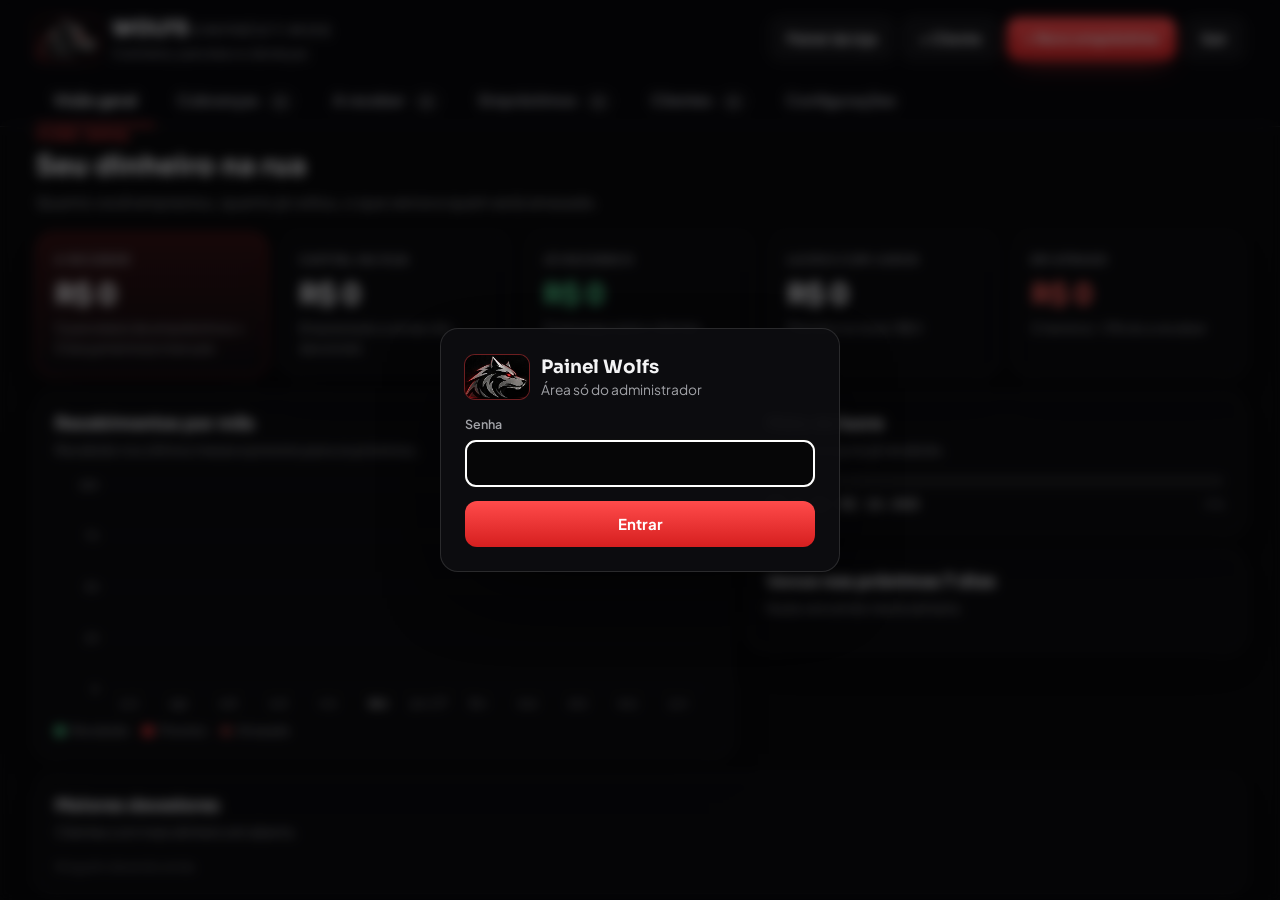
==== commit 0a9dcf1a: "Empréstimos: aba A receber manual e fotos no cadastro do cliente Co-Authored-By: Claude Opus 5.5 <no" ====
--- a/emprestimos/index.html
+++ b/emprestimos/index.html
@@ -126,6 +126,16 @@
   .row-end { display: flex; justify-content: space-between; gap: 10px; flex-wrap: wrap; align-items: center; }
   .err { color: var(--bad); font-size: .85rem; margin: 0; }
   .fine { color: var(--faint); font-size: .76rem; margin: 0; }
+  .fotos-add { display: flex; gap: 10px; align-items: center; flex-wrap: wrap; }
+  .fotos-add select { width: auto; flex: 0 1 240px; }
+  .fotos { display: grid; grid-template-columns: repeat(auto-fill, minmax(130px, 1fr)); gap: 10px; }
+  .foto { position: relative; border-radius: 12px; overflow: hidden; border: 1px solid var(--line); background: rgba(0,0,0,.4); }
+  .foto a { display: block; aspect-ratio: 1; }
+  .foto img { width: 100%; height: 100%; object-fit: cover; display: block; }
+  .foto span { display: block; font-size: .72rem; padding: 6px 8px; color: var(--muted); white-space: nowrap; overflow: hidden; text-overflow: ellipsis; }
+  .foto button { position: absolute; top: 6px; right: 6px; border: 0; border-radius: 8px; background: rgba(0,0,0,.75); color: #fff; font-size: .72rem; font-weight: 700; padding: 4px 8px; }
+  .thumbs { display: flex; gap: 4px; }
+  .thumbs img { width: 28px; height: 28px; border-radius: 6px; object-fit: cover; }
   .toast { position: fixed; left: 50%; transform: translateX(-50%); bottom: max(20px, env(safe-area-inset-bottom)); z-index: 60; background: #f3f3f4; color: #0b0b0d; padding: 11px 18px; border-radius: 12px; font-weight: 700; font-size: .88rem; }
   .banner { background: rgba(245,184,74,.12); border: 1px solid rgba(245,184,74,.4); color: var(--warn); padding: 10px 14px; border-radius: 12px; margin-bottom: 14px; font-size: .88rem; }
 </style>
@@ -146,6 +156,7 @@
     <nav class="tabs" role="tablist">
       <button class="tab" role="tab" data-tab="geral">Visão geral</button>
       <button class="tab" role="tab" data-tab="cobrancas">Cobranças <span class="count" id="n-cob">0</span></button>
+      <button class="tab" role="tab" data-tab="receber">A receber <span class="count" id="n-rec">0</span></button>
       <button class="tab" role="tab" data-tab="contratos">Empréstimos <span class="count" id="n-con">0</span></button>
       <button class="tab" role="tab" data-tab="clientes">Clientes <span class="count" id="n-cli">0</span></button>
       <button class="tab" role="tab" data-tab="config">Configurações</button>
@@ -187,6 +198,35 @@
     <div class="lista" id="l-cob"></div>
   </section>
 
+  <!-- A RECEBER (manual) -->
+  <section class="view" id="v-receber" hidden>
+    <div class="view-head"><div><div class="eyebrow">A receber</div><h2>Seus valores a receber</h2><p>Lance aqui qualquer valor que alguém te deve: quem, quanto e quando. O painel soma tudo, mostra o que está vencido e o que entra no mês.</p></div></div>
+    <div class="kpis">
+      <div class="kpi hot"><div class="l">Total a receber</div><div class="v num" id="r-total">R$ 0</div><div class="s" id="r-total-s">0 lançamento(s)</div></div>
+      <div class="kpi"><div class="l">Vencido</div><div class="v num bad" id="r-venc">R$ 0</div><div class="s" id="r-venc-s">0 lançamento(s)</div></div>
+      <div class="kpi"><div class="l">Entra este mês</div><div class="v num" id="r-mes">R$ 0</div><div class="s" id="r-mes-s">Até o fim do mês</div></div>
+      <div class="kpi"><div class="l">Próximo mês</div><div class="v num" id="r-prox">R$ 0</div><div class="s" id="r-prox-s">—</div></div>
+      <div class="kpi"><div class="l">Já recebido</div><div class="v num ok" id="r-recebido">R$ 0</div><div class="s" id="r-recebido-s">0 lançamento(s)</div></div>
+    </div>
+    <div class="card">
+      <h3>Novo lançamento</h3><p class="sub">Se for parcelado, coloque o número de parcelas: o painel cria uma por mês a partir da data.</p>
+      <form class="fields" id="f-rec" novalidate>
+        <label class="f">Quem deve<input type="text" id="rc-quem" list="rc-nomes" placeholder="Nome da pessoa" autocomplete="off"><datalist id="rc-nomes"></datalist></label>
+        <label class="f">Valor de cada parcela (R$)<input type="number" id="rc-valor" min="0.01" step="0.01"></label>
+        <label class="f">Vencimento (1ª)<input type="date" id="rc-venc"></label>
+        <label class="f">Parcelas<input type="number" id="rc-n" min="1" max="60" step="1" value="1"></label>
+        <label class="f full">Observação<input type="text" id="rc-obs" placeholder="Ex.: resto do empréstimo de outubro"></label>
+        <div class="full row-end"><p class="err" id="rc-err" hidden></p><span class="fine" id="rc-prev"></span><button class="btn red" type="submit">Adicionar</button></div>
+      </form>
+    </div>
+    <div class="filters">
+      <input type="search" id="rc-busca" placeholder="Buscar nome ou observação">
+      <select id="rc-filtro"><option value="abertos">Em aberto</option><option value="vencidos">Vencidos</option><option value="mes">Este mês</option><option value="recebidos">Recebidos</option><option value="">Todos</option></select>
+    </div>
+    <div class="card tbox"><table><thead><tr><th>Vencimento</th><th>Quem</th><th>Observação</th><th class="r">Valor</th><th>Situação</th><th></th></tr></thead><tbody id="t-rec"></tbody></table><div class="vazio" id="rec-vazio" hidden><b>Nada lançado aqui</b>Use o formulário acima para lançar o que você tem a receber.</div></div>
+    <div class="card"><h3>Total por pessoa</h3><p class="sub">Quanto cada um ainda te deve nos lançamentos manuais.</p><div class="rank" id="rc-pessoas"></div></div>
+  </section>
+
   <!-- CONTRATOS -->
   <section class="view" id="v-contratos" hidden>
     <div class="view-head"><div><div class="eyebrow">Empréstimos</div><h2>Todos os contratos</h2><p>Clique num empréstimo para ver as parcelas, registrar pagamento, mudar datas ou valores.</p></div><button class="btn red" type="button" data-novo="contrato">+ Novo empréstimo</button></div>
@@ -201,7 +241,7 @@
   <section class="view" id="v-clientes" hidden>
     <div class="view-head"><div><div class="eyebrow">Clientes</div><h2>Quem pegou dinheiro</h2><p>Dados, contato de emergência e histórico de cada cliente.</p></div><button class="btn red" type="button" data-novo="cliente">+ Cliente</button></div>
     <div class="filters"><input type="search" id="cl-busca" placeholder="Buscar nome, CPF ou telefone"></div>
-    <div class="card tbox"><table><thead><tr><th>Nome</th><th>Telefone</th><th>CPF</th><th class="r">Empréstimos</th><th class="r">Em aberto</th><th class="r">Atrasado</th><th>Situação</th></tr></thead><tbody id="t-cli"></tbody></table><div class="vazio" id="cli-vazio" hidden><b>Nenhum cliente ainda</b>Cadastre o primeiro em "+ Cliente".</div></div>
+    <div class="card tbox"><table><thead><tr><th>Nome</th><th>Fotos</th><th>Telefone</th><th>CPF</th><th class="r">Empréstimos</th><th class="r">Em aberto</th><th class="r">Atrasado</th><th>Situação</th></tr></thead><tbody id="t-cli"></tbody></table><div class="vazio" id="cli-vazio" hidden><b>Nenhum cliente ainda</b>Cadastre o primeiro em "+ Cliente".</div></div>
   </section>
 
   <!-- CONFIG -->
@@ -237,6 +277,14 @@
     <label class="f">Parentesco<input type="text" id="cl-ep" placeholder="Mãe, irmão…"></label>
     <label class="f">Telefone<input type="tel" id="cl-et"></label>
     <label class="f full">Observações<textarea id="cl-obs" rows="2" placeholder="Indicação, onde trabalha, garantia…"></textarea></label>
+    <div class="sect full">Fotos</div>
+    <div class="full fotos-add">
+      <select id="cl-foto-tipo"><option>Residência</option><option>Documento (RG/CNH)</option><option>Comprovante de endereço</option><option>Selfie com documento</option><option>Garantia</option><option>Outra</option></select>
+      <label class="btn" for="cl-foto-in">+ Adicionar fotos</label>
+      <input type="file" id="cl-foto-in" accept="image/*" multiple hidden>
+      <span class="fine" id="cl-foto-st"></span>
+    </div>
+    <div class="full fotos" id="cl-fotos"></div>
   </div>
   <div id="cl-hist"></div>
   <p class="err" id="cl-err" hidden></p>
@@ -248,9 +296,11 @@
   <div class="mhead"><h3 id="m-con-t">Novo empréstimo</h3><button class="btn sm" type="button" data-fechar>Fechar</button></div>
   <div class="fields">
     <label class="f full">Cliente<select id="co-cli"></select></label>
-    <label class="f">Valor emprestado (R$)<input type="number" id="co-valor" min="1" step="0.01"></label>
+    <label class="f full">Como lançar<select id="co-modo"><option value="manual">Só o valor a receber (eu digito quanto ela vai pagar)</option><option value="juros">Calcular pelo valor emprestado + juros</option></select></label>
+    <label class="f" id="lb-total">Total a receber (R$)<input type="number" id="co-total" min="1" step="0.01"></label>
+    <label class="f" id="lb-valor">Valor emprestado (R$)<input type="number" id="co-valor" min="0" step="0.01"></label>
     <label class="f">Data do empréstimo<input type="date" id="co-data"></label>
-    <label class="f">Juros (% ao mês, máx. 1)<input type="number" id="co-juros" min="0" max="1" step="0.05"></label>
+    <label class="f" id="lb-juros">Juros (% ao mês, máx. 1)<input type="number" id="co-juros" min="0" max="1" step="0.05"></label>
     <label class="f">Número de parcelas<input type="number" id="co-n" min="1" max="60" step="1"></label>
     <label class="f">Frequência<select id="co-per"><option value="mensal">Mensal</option><option value="quinzenal">Quinzenal</option><option value="semanal">Semanal</option></select></label>
     <label class="f">1º vencimento<input type="date" id="co-venc"></label>
@@ -258,7 +308,7 @@
   </div>
   <div class="resumo" id="co-resumo"></div>
   <div id="co-parc"></div>
-  <p class="fine">As parcelas são calculadas com juros de até 1% ao mês. Depois de salvar, você pode mudar a data de cada parcela e registrar pagamentos parciais ou adiantados.</p>
+  <p class="fine" id="co-nota"></p>
   <p class="err" id="co-err" hidden></p>
   <div class="row-end"><span id="co-del-box"></span><div class="acts"><button class="btn" type="button" id="co-regerar" hidden>Recalcular parcelas</button><button class="btn red" type="submit">Salvar empréstimo</button></div></div>
 </form></div>
@@ -298,7 +348,8 @@
   let cfg = { juros: 1, multa: 2, mora: 1, meta: 10000, meta_fim: '', antes: 2,
     msg: 'Olá, {nome}! Passando para lembrar da parcela {parcela} do seu empréstimo, no valor de {valor}, com vencimento em {vencimento}. Qualquer dúvida estou à disposição.',
     msg_antes: 'Olá, {nome}! Tudo bem? Só lembrando que a parcela {parcela}, de {valor}, vence em {vencimento}.' };
-  let clientes = [], contratos = [], cols = null, aba = 'geral';
+  let clientes = [], contratos = [], receber = [], cols = null, aba = 'geral', assets = null;
+  const fotoUrl = (id) => /^https:\/\//.test(id) ? id : (window.wolfsImagemUrl ? window.wolfsImagemUrl(id) : '');
 
   /* ---------- Contas ---------- */
   const PER = { mensal: { passo: (iso, k) => addMeses(iso, k), fator: 1 }, quinzenal: { passo: (iso, k) => addDias(iso, 15 * k), fator: 0.5 }, semanal: { passo: (iso, k) => addDias(iso, 7 * k), fator: 7 / 30 } };
@@ -330,7 +381,7 @@
   const nomeCli = (id) => cliPor(id)?.nome || 'Cliente removido';
 
   /* ---------- Abas ---------- */
-  const ABAS = ['geral', 'cobrancas', 'contratos', 'clientes', 'config'];
+  const ABAS = ['geral', 'cobrancas', 'receber', 'contratos', 'clientes', 'config'];
   function irPara(t) {
     aba = t;
     document.querySelectorAll('.tab').forEach((b) => b.setAttribute('aria-selected', String(b.dataset.tab === t)));
@@ -353,23 +404,28 @@
     if (aba === 'geral') renderGeral(abertas, atrasadas);
     if (aba === 'cobrancas') renderCob();
     if (aba === 'contratos') renderCon();
+    if (aba === 'receber') renderRec();
+    $('n-rec').textContent = receber.filter((r) => !r.recebido).length;
+    $('n-rec').classList.toggle('bad', receber.some((r) => !r.recebido && r.venc < h));
     if (aba === 'clientes') renderCli();
     if (aba === 'config') renderCfg();
   }
 
   function renderGeral(abertas, atrasadas) {
     const at = ativos();
-    const receber = r2(abertas.reduce((a, x) => a + faltaParc(x.p), 0));
-    const recebido = r2(at.reduce((a, c) => a + recebidoContrato(c), 0));
+    const manAberto = receber.filter((r) => !r.recebido), manTotal = r2(manAberto.reduce((a, r) => a + (Number(r.valor) || 0), 0));
+    const manAtraso = manAberto.filter((r) => r.venc < hoje()); const manAtrasoV = r2(manAtraso.reduce((a, r) => a + (Number(r.valor) || 0), 0));
+    const aReceber = r2(abertas.reduce((a, x) => a + faltaParc(x.p), 0) + manTotal);
+    const recebido = r2(at.reduce((a, c) => a + recebidoContrato(c), 0) + receber.filter((r) => r.recebido).reduce((a, r) => a + (Number(r.valor) || 0), 0));
     const rua = r2(at.reduce((a, c) => a + Math.max(0, (Number(c.valor) || 0) - pagoContrato(c)), 0));
     const lucroReal = r2(at.reduce((a, c) => a + Math.max(0, recebidoContrato(c) - (Number(c.valor) || 0)), 0));
     const lucroPrev = r2(at.reduce((a, c) => a + Math.max(0, totalContrato(c) - (Number(c.valor) || 0)), 0));
-    const atraso = r2(atrasadas.reduce((a, x) => a + faltaParc(x.p), 0));
-    $('k-receber').textContent = brl0(receber); $('k-receber-s').textContent = `${abertas.length} parcela(s) em aberto`;
+    const atraso = r2(atrasadas.reduce((a, x) => a + faltaParc(x.p), 0) + manAtrasoV);
+    $('k-receber').textContent = brl0(aReceber); $('k-receber-s').textContent = `${abertas.length} parcela(s) de empréstimos + ${manAberto.length} lançamento(s) manuais`;
     $('k-rua').textContent = brl0(rua);
     $('k-recebido').textContent = brl0(recebido);
     $('k-lucro').textContent = brl0(lucroReal); $('k-lucro-s').textContent = `Previsto no total: ${brl0(lucroPrev)}`;
-    $('k-atraso').textContent = brl0(atraso); $('k-atraso-s').textContent = `${atrasadas.length} parcela(s) · ${receber ? Math.round(atraso / receber * 100) : 0}% do a receber`;
+    $('k-atraso').textContent = brl0(atraso); $('k-atraso-s').textContent = `${atrasadas.length + manAtraso.length} item(ns) · ${aReceber ? Math.round(atraso / aReceber * 100) : 0}% do a receber`;
     // meta
     const meta = Number(cfg.meta) || 0; const pct = meta ? Math.min(100, lucroReal / meta * 100) : 0;
     $('meta-bar').style.width = pct + '%'; $('meta-v').textContent = `${brl0(lucroReal)} de ${brl0(meta)}`; $('meta-p').textContent = Math.round(pct) + '%';
@@ -477,7 +533,8 @@
       const atr = r2(cs.reduce((a, c) => a + atrasoContrato(c).reduce((s, p) => s + faltaParc(p), 0), 0));
       const tr = el('tr', 'click'); tr.onclick = () => abrirCli(cl);
       const st = el('td'); st.append(atr > 0 ? el('span', 'pill p-bad', 'Em atraso') : aberto > 0 ? el('span', 'pill p-ok', 'Em dia') : el('span', 'pill p-mut', 'Sem dívida'));
-      tr.append(el('td', null, cl.nome || '—'), el('td', 'num', cl.telefone || '—'), el('td', 'num', cl.cpf || '—'), el('td', 'r', String(cs.length)), el('td', 'r', brl(aberto)), el('td', 'r', brl(atr)), st);
+      const th = el('td'); const tb = el('div', 'thumbs'); (cl.fotos || []).slice(0, 3).forEach((f) => { const im = el('img'); im.src = fotoUrl(f.id); im.alt = f.tipo || ''; im.loading = 'lazy'; tb.append(im); }); if ((cl.fotos || []).length > 3) tb.append(el('span', 'fine', '+' + (cl.fotos.length - 3))); th.append(tb);
+      tr.append(el('td', null, cl.nome || '—'), th, el('td', 'num', cl.telefone || '—'), el('td', 'num', cl.cpf || '—'), el('td', 'r', String(cs.length)), el('td', 'r', brl(aberto)), el('td', 'r', brl(atr)), st);
       return tr;
     }));
   }
@@ -492,6 +549,56 @@
   });
   ['c-busca', 'c-filtro', 'e-busca', 'e-filtro', 'cl-busca'].forEach((id) => $(id).addEventListener(id.includes('busca') ? 'input' : 'change', render));
 
+  /* ---------- A receber (lançamentos manuais) ---------- */
+  const salvarRec = async (lista) => { receber = lista; render(); await cols.cfg.doc('receber').set({ itens: lista, atualizado: new Date().toISOString() }); };
+  function renderRec() {
+    const h = hoje(), mes = h.slice(0, 7), [yy, mm] = h.split('-').map(Number), prox = new Date(Date.UTC(yy, mm, 1)).toISOString().slice(0, 7);
+    const ab = receber.filter((r) => !r.recebido), soma = (l) => r2(l.reduce((a, r) => a + (Number(r.valor) || 0), 0));
+    const venc = ab.filter((r) => r.venc < h), noMes = ab.filter((r) => r.venc >= h && r.venc.slice(0, 7) === mes), noProx = ab.filter((r) => r.venc.slice(0, 7) === prox), rec = receber.filter((r) => r.recebido);
+    $('r-total').textContent = brl(soma(ab)); $('r-total-s').textContent = `${ab.length} lançamento(s) em aberto`;
+    $('r-venc').textContent = brl(soma(venc)); $('r-venc-s').textContent = `${venc.length} lançamento(s)`;
+    $('r-mes').textContent = brl(soma(noMes)); $('r-mes-s').textContent = `${noMes.length} até o fim de ${MES[mm - 1]}`;
+    $('r-prox').textContent = brl(soma(noProx)); $('r-prox-s').textContent = `${noProx.length} em ${MES[Number(prox.slice(5)) - 1]}`;
+    $('r-recebido').textContent = brl(soma(rec)); $('r-recebido-s').textContent = `${rec.length} lançamento(s)`;
+    $('rc-nomes').replaceChildren(...[...new Set([...clientes.map((c) => c.nome), ...receber.map((r) => r.quem)].filter(Boolean))].map((n) => { const o = el('option'); o.value = n; return o; }));
+    const q = $('rc-busca').value.trim().toLowerCase(), f = $('rc-filtro').value;
+    const lista = receber.filter((r) => {
+      if (q && !((r.quem || '') + ' ' + (r.obs || '')).toLowerCase().includes(q)) return false;
+      if (f === 'abertos') return !r.recebido; if (f === 'recebidos') return r.recebido;
+      if (f === 'vencidos') return !r.recebido && r.venc < h; if (f === 'mes') return !r.recebido && r.venc.slice(0, 7) === mes; return true;
+    }).sort((a, b) => f === 'recebidos' ? (b.recebido_em || '').localeCompare(a.recebido_em || '') : a.venc.localeCompare(b.venc));
+    $('rec-vazio').hidden = lista.length > 0;
+    $('t-rec').replaceChildren(...lista.map((r) => {
+      const tr = el('tr'); const st = el('td');
+      st.append(r.recebido ? el('span', 'pill p-info', 'Recebido ' + dBR(r.recebido_em).slice(0, 5)) : r.venc < h ? el('span', 'pill p-bad', `Vencido há ${dias(r.venc, h)}d`) : r.venc === h ? el('span', 'pill p-warn', 'Vence hoje') : el('span', 'pill p-ok', `Em ${dias(h, r.venc)}d`));
+      const ac = el('td'); ac.style.whiteSpace = 'nowrap';
+      const bt = el('button', 'btn sm ' + (r.recebido ? '' : 'ok'), r.recebido ? 'Desfazer' : 'Recebi'); bt.type = 'button';
+      bt.onclick = () => salvarRec(receber.map((x) => x.id === r.id ? { ...x, recebido: !x.recebido, recebido_em: x.recebido ? '' : hoje() } : x)).then(() => toast(r.recebido ? 'Voltou para em aberto' : 'Marcado como recebido')).catch((e) => toast(e.message));
+      const ed = el('button', 'btn sm', 'Editar'); ed.type = 'button'; ed.style.marginLeft = '6px';
+      ed.onclick = () => { const v = prompt('Novo valor (R$):', String(r.valor).replace('.', ',')); if (v == null) return; const d = prompt('Vencimento (dd/mm/aaaa):', dBR(r.venc)); if (d == null) return; const [dd, m2, a2] = d.split('/'); const iso = a2 && m2 && dd ? `${a2.padStart(4, '20')}-${m2.padStart(2, '0')}-${dd.padStart(2, '0')}` : r.venc; const nv = r2(String(v).replace(/\./g, '').replace(',', '.')); salvarRec(receber.map((x) => x.id === r.id ? { ...x, valor: nv > 0 ? nv : x.valor, venc: /^\d{4}-\d{2}-\d{2}$/.test(iso) ? iso : x.venc } : x)).then(() => toast('Lançamento atualizado')); };
+      const ex = el('button', 'btn sm ghost-bad', 'Excluir'); ex.type = 'button'; ex.style.marginLeft = '6px'; confirmar(ex, 'Excluir', () => salvarRec(receber.filter((x) => x.id !== r.id)).then(() => toast('Lançamento excluído')));
+      ac.append(bt, ed, ex);
+      tr.append(el('td', 'num', dBR(r.venc)), el('td', null, r.quem || '—'), el('td', null, r.obs || ''), el('td', 'r', brl(r.valor)), st, ac);
+      return tr;
+    }));
+    const porP = {}; ab.forEach((r) => { porP[r.quem || '—'] = (porP[r.quem || '—'] || 0) + (Number(r.valor) || 0); });
+    const ord = Object.entries(porP).sort((a, b) => b[1] - a[1]);
+    $('rc-pessoas').replaceChildren(...(ord.length ? ord.map(([n, v]) => { const d = el('div'); d.append(el('span', null, n), el('b', 'num', brl(v))); return d; }) : [el('p', 'fine', 'Ninguém devendo nos lançamentos manuais.')]));
+  }
+  function prevRec() { const v = Number($('rc-valor').value) || 0, n = Math.max(1, Math.round(Number($('rc-n').value) || 1)); $('rc-prev').textContent = v > 0 && n > 1 ? `${n} parcelas de ${brl(v)} = ${brl(v * n)}` : ''; }
+  ['rc-valor', 'rc-n'].forEach((id) => $(id).addEventListener('input', prevRec));
+  ['rc-busca', 'rc-filtro'].forEach((id) => $(id).addEventListener(id === 'rc-busca' ? 'input' : 'change', renderRec));
+  $('rc-venc').value = hoje();
+  $('f-rec').addEventListener('submit', async (e) => {
+    e.preventDefault(); const err = (m) => { $('rc-err').textContent = m; $('rc-err').hidden = false; }; $('rc-err').hidden = true;
+    const quem = $('rc-quem').value.trim(), v = r2($('rc-valor').value), venc = $('rc-venc').value, n = Math.round(Number($('rc-n').value) || 1);
+    if (!quem) return err('Coloque quem deve.'); if (!(v > 0)) return err('Coloque o valor.'); if (!venc) return err('Escolha o vencimento.'); if (n < 1 || n > 60) return err('Parcelas: de 1 a 60.');
+    const base = Date.now().toString(36); const obs = $('rc-obs').value.trim();
+    const novos = Array.from({ length: n }, (_, k) => ({ id: base + k, quem, valor: v, venc: addMeses(venc, k), obs: n > 1 ? `${obs ? obs + ' · ' : ''}parcela ${k + 1}/${n}` : obs, recebido: false, recebido_em: '', criado: new Date().toISOString() }));
+    try { await salvarRec([...receber, ...novos]); toast(n > 1 ? `${n} parcelas lançadas` : 'Lançamento adicionado'); $('rc-valor').value = ''; $('rc-obs').value = ''; $('rc-n').value = 1; prevRec(); $('rc-quem').focus(); }
+    catch (x) { err(x.message || 'Não foi possível salvar.'); }
+  });
+
   /* ---------- Modais ---------- */
   const abrir = (id) => { $(id).hidden = false; document.body.style.overflow = 'hidden'; };
   const fechar = (id) => { $(id).hidden = true; document.body.style.overflow = ''; };
@@ -500,9 +607,29 @@
   const confirmar = (btn, txt, fn) => { btn.onclick = async () => { if (btn.dataset.ok !== '1') { btn.dataset.ok = '1'; btn.textContent = 'Clique de novo para confirmar'; setTimeout(() => { btn.dataset.ok = ''; btn.textContent = txt; }, 4000); return; } await fn(); }; };
 
   // Cliente
-  let cliEd = null;
+  let cliEd = null, cliFotos = [];
+  function desenharFotos() {
+    $('cl-fotos').replaceChildren(...cliFotos.map((f, i) => { const d = el('div', 'foto'); const a = el('a'); a.href = fotoUrl(f.id); a.target = '_blank'; a.rel = 'noopener'; const im = el('img'); im.src = fotoUrl(f.id); im.alt = f.tipo; a.append(im); const x = el('button', null, 'Remover'); x.type = 'button'; x.onclick = () => { cliFotos.splice(i, 1); desenharFotos(); }; d.append(a, el('span', null, f.tipo), x); return d; }));
+  }
+  async function reduzir(file) { // diminui a foto para caber no servidor e carregar rápido
+    const img = await new Promise((ok, no) => { const i = new Image(); i.onload = () => ok(i); i.onerror = no; i.src = URL.createObjectURL(file); });
+    const max = 1600, k = Math.min(1, max / Math.max(img.width, img.height)); const cv = document.createElement('canvas'); cv.width = Math.round(img.width * k); cv.height = Math.round(img.height * k);
+    cv.getContext('2d').drawImage(img, 0, 0, cv.width, cv.height); URL.revokeObjectURL(img.src);
+    return await new Promise((ok) => cv.toBlob(ok, 'image/jpeg', 0.82));
+  }
+  $('cl-foto-in').addEventListener('change', async (e) => {
+    const files = [...e.target.files]; e.target.value = ''; if (!files.length) return;
+    if (!assets) assets = await window.claude.use('assets');
+    const tipo = $('cl-foto-tipo').value; let ok = 0;
+    for (const [i, f] of files.entries()) {
+      $('cl-foto-st').textContent = `Enviando ${i + 1} de ${files.length}…`;
+      try { const blob = await reduzir(f); const r = await assets.upload(blob); cliFotos.push({ id: r.id, tipo, em: hoje() }); ok++; desenharFotos(); }
+      catch (x) { toast('Não foi possível enviar ' + (f.name || 'a foto') + ': ' + (x.message || '')); }
+    }
+    $('cl-foto-st').textContent = ok ? `${ok} foto(s) adicionada(s). Clique em "Salvar cliente" para guardar.` : '';
+  });
   function abrirCli(cl) {
-    cliEd = cl || null; $('m-cli-t').textContent = cl ? cl.nome : 'Novo cliente'; $('cl-err').hidden = true;
+    cliEd = cl || null; cliFotos = JSON.parse(JSON.stringify(cl?.fotos || [])); desenharFotos(); $('cl-foto-st').textContent = ''; $('m-cli-t').textContent = cl ? cl.nome : 'Novo cliente'; $('cl-err').hidden = true;
     $('cl-nome').value = cl?.nome || ''; $('cl-tel').value = cl?.telefone || ''; $('cl-cpf').value = cl?.cpf || ''; $('cl-end').value = cl?.endereco || '';
     $('cl-en').value = cl?.emerg_nome || ''; $('cl-ep').value = cl?.emerg_parentesco || ''; $('cl-et').value = cl?.emerg_tel || ''; $('cl-obs').value = cl?.obs || '';
     const hist = $('cl-hist'); hist.replaceChildren();
@@ -519,7 +646,7 @@
     e.preventDefault(); const nome = $('cl-nome').value.trim();
     if (nome.split(/\s+/).length < 2) { $('cl-err').textContent = 'Coloque o nome completo.'; $('cl-err').hidden = false; return; }
     if (dig($('cl-tel').value).length < 10) { $('cl-err').textContent = 'Coloque o telefone com DDD.'; $('cl-err').hidden = false; return; }
-    const d = { nome, telefone: $('cl-tel').value.trim(), cpf: $('cl-cpf').value.trim(), endereco: $('cl-end').value.trim(), emerg_nome: $('cl-en').value.trim(), emerg_parentesco: $('cl-ep').value.trim(), emerg_tel: $('cl-et').value.trim(), obs: $('cl-obs').value.trim(), atualizado: new Date().toISOString() };
+    const d = { nome, telefone: $('cl-tel').value.trim(), cpf: $('cl-cpf').value.trim(), endereco: $('cl-end').value.trim(), emerg_nome: $('cl-en').value.trim(), emerg_parentesco: $('cl-ep').value.trim(), emerg_tel: $('cl-et').value.trim(), obs: $('cl-obs').value.trim(), fotos: cliFotos, atualizado: new Date().toISOString() };
     try { if (cliEd) await cols.cli.doc(cliEd.id).set({ ...cliEd, ...d, id: undefined }); else { const r = await cols.cli.add({ ...d, criado: d.atualizado }); cliNovo = r.id; } fechar('m-cli'); toast('Cliente salvo'); if (voltarCon) { voltarCon = false; abrirCon(null, cliNovo); } }
     catch (x) { $('cl-err').textContent = x.message || 'Não foi possível salvar.'; $('cl-err').hidden = false; }
   });
@@ -532,11 +659,11 @@
     conEd = c || null; $('co-err').hidden = true; $('m-con-t').textContent = c ? `Empréstimo de ${nomeCli(c.cliente_id)}` : 'Novo empréstimo';
     $('co-cli').replaceChildren(...clientes.slice().sort((a, b) => (a.nome || '').localeCompare(b.nome || '')).map((cl) => new Option(cl.nome, cl.id)));
     $('co-cli').value = c?.cliente_id || cliId || clientes[0]?.id || '';
-    $('co-valor').value = c?.valor || ''; $('co-data').value = c?.data || hoje(); $('co-juros').value = c?.juros_mes ?? cfg.juros; $('co-n').value = c?.parcelas?.length || 4;
+    $('co-modo').value = c?.modo || 'manual'; $('co-total').value = c ? totalContrato(c) : ''; $('co-valor').value = c ? (c.valor_emprestado ?? (c.modo === 'manual' ? '' : c.valor)) || '' : ''; $('co-data').value = c?.data || hoje(); $('co-juros').value = c?.juros_mes ?? cfg.juros; $('co-n').value = c?.parcelas?.length || 4;
     $('co-per').value = c?.periodo || 'mensal'; $('co-venc').value = c?.parcelas?.[0]?.venc || addMeses(hoje(), 1); $('co-obs').value = c?.obs || '';
     parcRasc = c ? JSON.parse(JSON.stringify(c.parcelas || [])) : [];
     const bloq = c && (c.parcelas || []).some((p) => pagoParc(p) > 0);
-    ['co-valor', 'co-juros', 'co-n', 'co-per', 'co-venc', 'co-data'].forEach((id) => { $(id).disabled = !!bloq; });
+    ['co-valor', 'co-juros', 'co-n', 'co-per', 'co-venc', 'co-data', 'co-total', 'co-modo'].forEach((id) => { $(id).disabled = !!bloq; });
     $('co-regerar').hidden = !c || bloq;
     const db = $('co-del-box'); db.replaceChildren();
     if (c) {
@@ -545,14 +672,28 @@
     }
     desenharCon(); abrir('m-con');
   }
-  function lerForm() { return { valor: Number($('co-valor').value) || 0, juros: Math.min(LIM.juros, Math.max(0, Number($('co-juros').value) || 0)), n: Math.round(Number($('co-n').value) || 0), per: $('co-per').value, venc: $('co-venc').value }; }
+  function lerForm() { return { modo: $('co-modo').value, total: Number($('co-total').value) || 0, valor: Number($('co-valor').value) || 0, juros: Math.min(LIM.juros, Math.max(0, Number($('co-juros').value) || 0)), n: Math.round(Number($('co-n').value) || 0), per: $('co-per').value, venc: $('co-venc').value }; }
+  function dividir(total, n, primeiro, per) { const P = PER[per] || PER.mensal; const base = Math.floor(total / n * 100) / 100; return Array.from({ length: n }, (_, k) => ({ n: k + 1, venc: P.passo(primeiro, k), valor: k === n - 1 ? r2(total - base * (n - 1)) : base, pago: 0, pagamentos: [] })); }
+  function taxaEquivalente(valor, parcelas, per) { // juros ao mês equivalentes às parcelas digitadas
+    const tot = parcelas.reduce((a, p) => a + p.valor, 0); if (!(valor > 0) || tot <= valor) return 0;
+    const n = parcelas.length, pmt = tot / n; let lo = 0, hi = 5;
+    for (let k = 0; k < 60; k++) { const mid = (lo + hi) / 2; const pv = pmt * (1 - Math.pow(1 + mid, -n)) / mid; if (pv > valor) lo = mid; else hi = mid; }
+    const fator = (PER[per] || PER.mensal).fator; return (Math.pow(1 + lo, 1 / fator) - 1) * 100;
+  }
+  function modoUI() {
+    const man = $('co-modo').value === 'manual';
+    $('lb-total').hidden = !man; $('lb-juros').hidden = man;
+    $('lb-valor').firstChild.textContent = man ? 'Valor emprestado (opcional, para calcular o lucro)' : 'Valor emprestado (R$)';
+    $('co-nota').textContent = man ? 'O total é dividido igualmente entre as parcelas. Você pode mudar o valor e a data de cada parcela antes de salvar.' : 'As parcelas são calculadas com juros de até 1% ao mês. Depois de salvar, você pode mudar a data de cada parcela.';
+  }
   function desenharCon() {
-    const f = lerForm();
-    if (!conEd || !parcRasc.length) parcRasc = f.valor > 0 && f.n >= 1 && f.n <= 60 && f.venc ? gerarParcelas(f.valor, f.juros, f.n, f.venc, f.per) : [];
+    const f = lerForm(); modoUI();
+    if (!conEd || !parcRasc.length) parcRasc = f.n >= 1 && f.n <= 60 && f.venc ? (f.modo === 'manual' ? (f.total > 0 ? dividir(f.total, f.n, f.venc, f.per) : []) : (f.valor > 0 ? gerarParcelas(f.valor, f.juros, f.n, f.venc, f.per) : [])) : [];
     const total = r2(parcRasc.reduce((a, p) => a + (Number(p.valor) || 0), 0)), pago = r2(parcRasc.reduce((a, p) => a + pagoParc(p), 0));
     const res = $('co-resumo'); res.replaceChildren();
     const add = (l, v) => { const d = el('div'); d.append(el('small', null, l), el('b', null, v)); res.append(d); };
-    add('Emprestado', brl(f.valor)); add('Parcela', parcRasc[0] ? brl(parcRasc[0].valor) : '—'); add('Total a receber', brl(total)); add('Lucro (juros)', brl(Math.max(0, total - f.valor)));
+    if (f.valor > 0) add('Emprestado', brl(f.valor)); add('Parcela', parcRasc[0] ? brl(parcRasc[0].valor) : '—'); add('Total a receber', brl(total)); if (f.valor > 0) add('Lucro', brl(Math.max(0, total - f.valor)));
+    if (f.modo === 'manual' && f.valor > 0 && parcRasc.length) { const tx = taxaEquivalente(f.valor, parcRasc, f.per); add('Juros equivalente', tx.toFixed(2).replace('.', ',') + '% a.m.'); }
     if (conEd) { add('Já pago', brl(pago)); add('Falta', brl(Math.max(0, total - pago))); }
     const box = $('co-parc'); box.replaceChildren();
     if (!parcRasc.length) return;
@@ -563,24 +704,27 @@
       const tr = el('tr'); const falta = faltaParc(p), h = hoje();
       const dv = el('input'); dv.type = 'date'; dv.value = p.venc; dv.style.width = '150px'; dv.onchange = () => { p.venc = dv.value; };
       const tdD = el('td'); tdD.append(dv);
+      const tdV = el('td', 'r'); if (pagoParc(p) > 0) tdV.textContent = brl(p.valor); else { const iv = el('input'); iv.type = 'number'; iv.step = '0.01'; iv.min = '0'; iv.value = p.valor; iv.style.width = '120px'; iv.style.textAlign = 'right'; iv.onchange = () => { p.valor = r2(iv.value); const t2 = parcRasc.reduce((a, x) => a + (Number(x.valor) || 0), 0); if (lerForm().modo === 'manual') $('co-total').value = r2(t2); desenharCon(); }; tdV.append(iv); }
       const st = el('td'); st.append(falta <= 0 ? el('span', 'pill p-info', 'Paga') : p.venc < h ? el('span', 'pill p-bad', 'Atrasada') : p.venc === h ? el('span', 'pill p-warn', 'Hoje') : el('span', 'pill p-ok', 'Em aberto'));
       const ac = el('td'); if (conEd) { const b = el('button', 'btn sm ' + (falta > 0 ? 'ok' : ''), falta > 0 ? 'Recebi' : 'Ver'); b.type = 'button'; b.onclick = () => abrirPag(conEd, i); ac.append(b); }
-      tr.append(el('td', 'num', String(p.n)), tdD, el('td', 'r', brl(p.valor)), el('td', 'r', brl(pagoParc(p))), st, ac); body.append(tr);
+      tr.append(el('td', 'num', String(p.n)), tdD, tdV, el('td', 'r', brl(pagoParc(p))), st, ac); body.append(tr);
     });
     t.append(body); tb.append(t); box.append(tb);
   }
-  ['co-valor', 'co-juros', 'co-n', 'co-per', 'co-venc'].forEach((id) => $(id).addEventListener('input', () => { if (!conEd) desenharCon(); }));
-  $('co-regerar').addEventListener('click', () => { const f = lerForm(); parcRasc = gerarParcelas(f.valor, f.juros, f.n, f.venc, f.per); desenharCon(); toast('Parcelas recalculadas. Salve para confirmar.'); });
+  ['co-valor', 'co-juros', 'co-n', 'co-per', 'co-venc', 'co-total', 'co-modo'].forEach((id) => $(id).addEventListener('input', () => { if (!conEd) { if (id !== 'co-valor' || lerForm().modo === 'juros') parcRasc = []; desenharCon(); } }));
+  $('co-regerar').addEventListener('click', () => { const f = lerForm(); parcRasc = f.modo === 'manual' ? dividir(f.total, f.n, f.venc, f.per) : gerarParcelas(f.valor, f.juros, f.n, f.venc, f.per); desenharCon(); toast('Parcelas recalculadas. Salve para confirmar.'); });
   $('f-con').addEventListener('submit', async (e) => {
     e.preventDefault(); const f = lerForm(); const err = (m) => { $('co-err').textContent = m; $('co-err').hidden = false; };
     if (!$('co-cli').value) return err('Escolha o cliente.');
-    if (!(f.valor > 0)) return err('Coloque o valor emprestado.');
+    if (f.modo === 'juros' && !(f.valor > 0)) return err('Coloque o valor emprestado.');
+    if (f.modo === 'manual' && !(f.total > 0) && !parcRasc.length) return err('Coloque o total a receber.');
     if (!(f.n >= 1 && f.n <= 60)) return err('Parcelas: de 1 a 60.');
     if (!f.venc) return err('Escolha o 1º vencimento.');
-    if (Number($('co-juros').value) > LIM.juros) return err('O juro máximo permitido é de 1% ao mês.');
+    if (f.modo === 'juros' && Number($('co-juros').value) > LIM.juros) return err('O juro máximo permitido é de 1% ao mês.');
     if (!parcRasc.length) desenharCon();
     parcRasc.sort((a, b) => a.venc.localeCompare(b.venc)).forEach((p, i) => { p.n = i + 1; });
-    const d = { cliente_id: $('co-cli').value, valor: r2(f.valor), data: $('co-data').value || hoje(), juros_mes: f.juros, periodo: f.per, parcelas: parcRasc, obs: $('co-obs').value.trim(), status: conEd?.status === 'cancelado' ? 'cancelado' : 'ativo', atualizado: new Date().toISOString() };
+    const totParc = r2(parcRasc.reduce((a, p) => a + (Number(p.valor) || 0), 0));
+    const d = { cliente_id: $('co-cli').value, modo: f.modo, valor_emprestado: f.valor > 0 ? r2(f.valor) : null, valor: r2(f.valor > 0 ? f.valor : totParc), juros_mes: f.modo === 'juros' ? f.juros : null, data: $('co-data').value || hoje(), periodo: f.per, parcelas: parcRasc, obs: $('co-obs').value.trim(), status: conEd?.status === 'cancelado' ? 'cancelado' : 'ativo', atualizado: new Date().toISOString() };
     try { if (conEd) await cols.con.doc(conEd.id).set({ ...conEd, ...d, id: undefined }); else await cols.con.add({ ...d, criado: d.atualizado }); fechar('m-con'); toast('Empréstimo salvo'); if (aba !== 'contratos' && !conEd) irPara('contratos'); }
     catch (x) { err(x.message || 'Não foi possível salvar.'); }
   });
@@ -626,6 +770,7 @@
     cols = { cli: db.collection('emp_clientes'), con: db.collection('emp_contratos'), cfg: db.collection('emp_config') };
     cols.cli.onSnapshot((s) => { clientes = s.docs.map((d) => ({ id: d.id, ...d.data() })); render(); });
     cols.con.onSnapshot((s) => { contratos = s.docs.map((d) => ({ id: d.id, ...d.data() })); render(); if (!$('m-con').hidden && conEd) { const n = contratos.find((x) => x.id === conEd.id); if (n && JSON.stringify(n.parcelas) !== JSON.stringify(conEd.parcelas)) { conEd = n; parcRasc = JSON.parse(JSON.stringify(n.parcelas)); desenharCon(); } } });
+    cols.cfg.doc('receber').onSnapshot((s) => { const d = s.data?.(); receber = Array.isArray(d?.itens) ? d.itens : []; render(); });
     cols.cfg.doc('geral').onSnapshot((s) => { const d = s.data?.(); if (d) cfg = { ...cfg, ...d, juros: Math.min(Number(d.juros ?? cfg.juros), LIM.juros), multa: Math.min(Number(d.multa ?? cfg.multa), LIM.multa), mora: Math.min(Number(d.mora ?? cfg.mora), LIM.mora) }; render(); });
   })();
 })();
